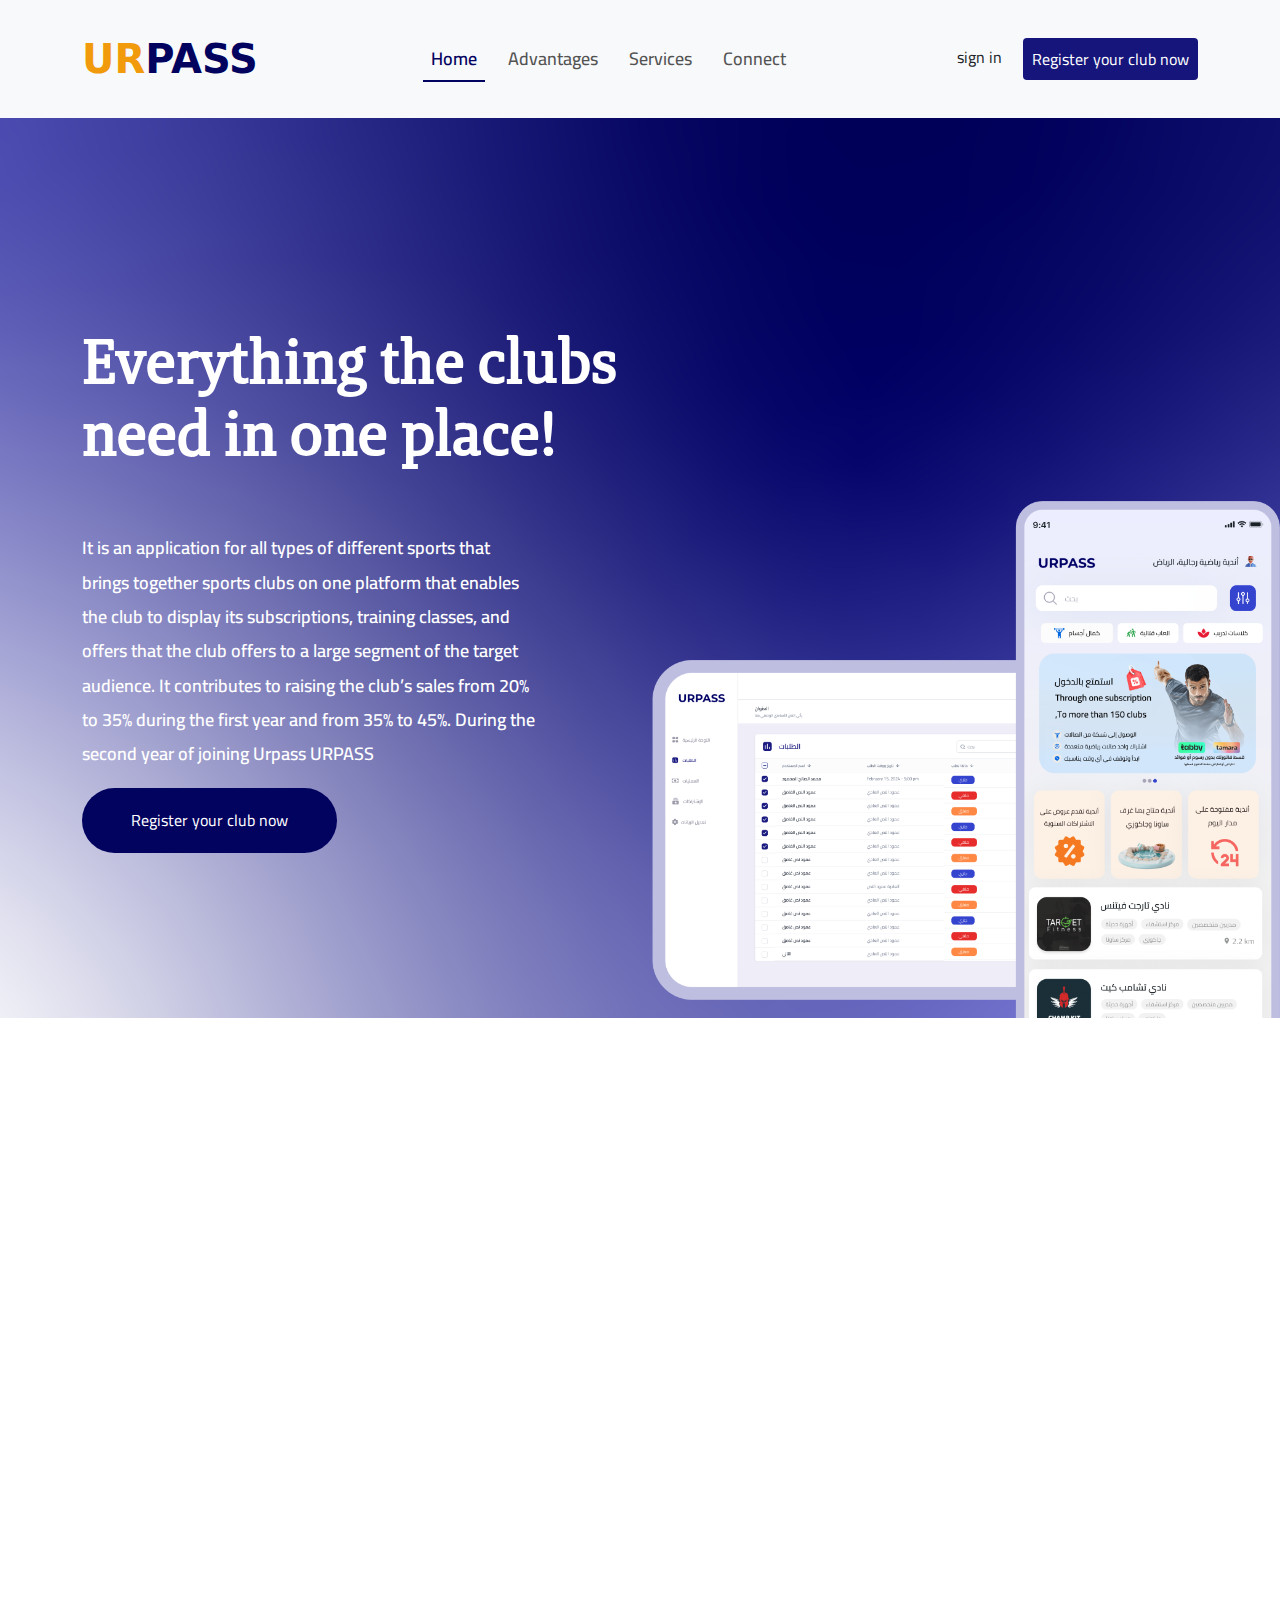
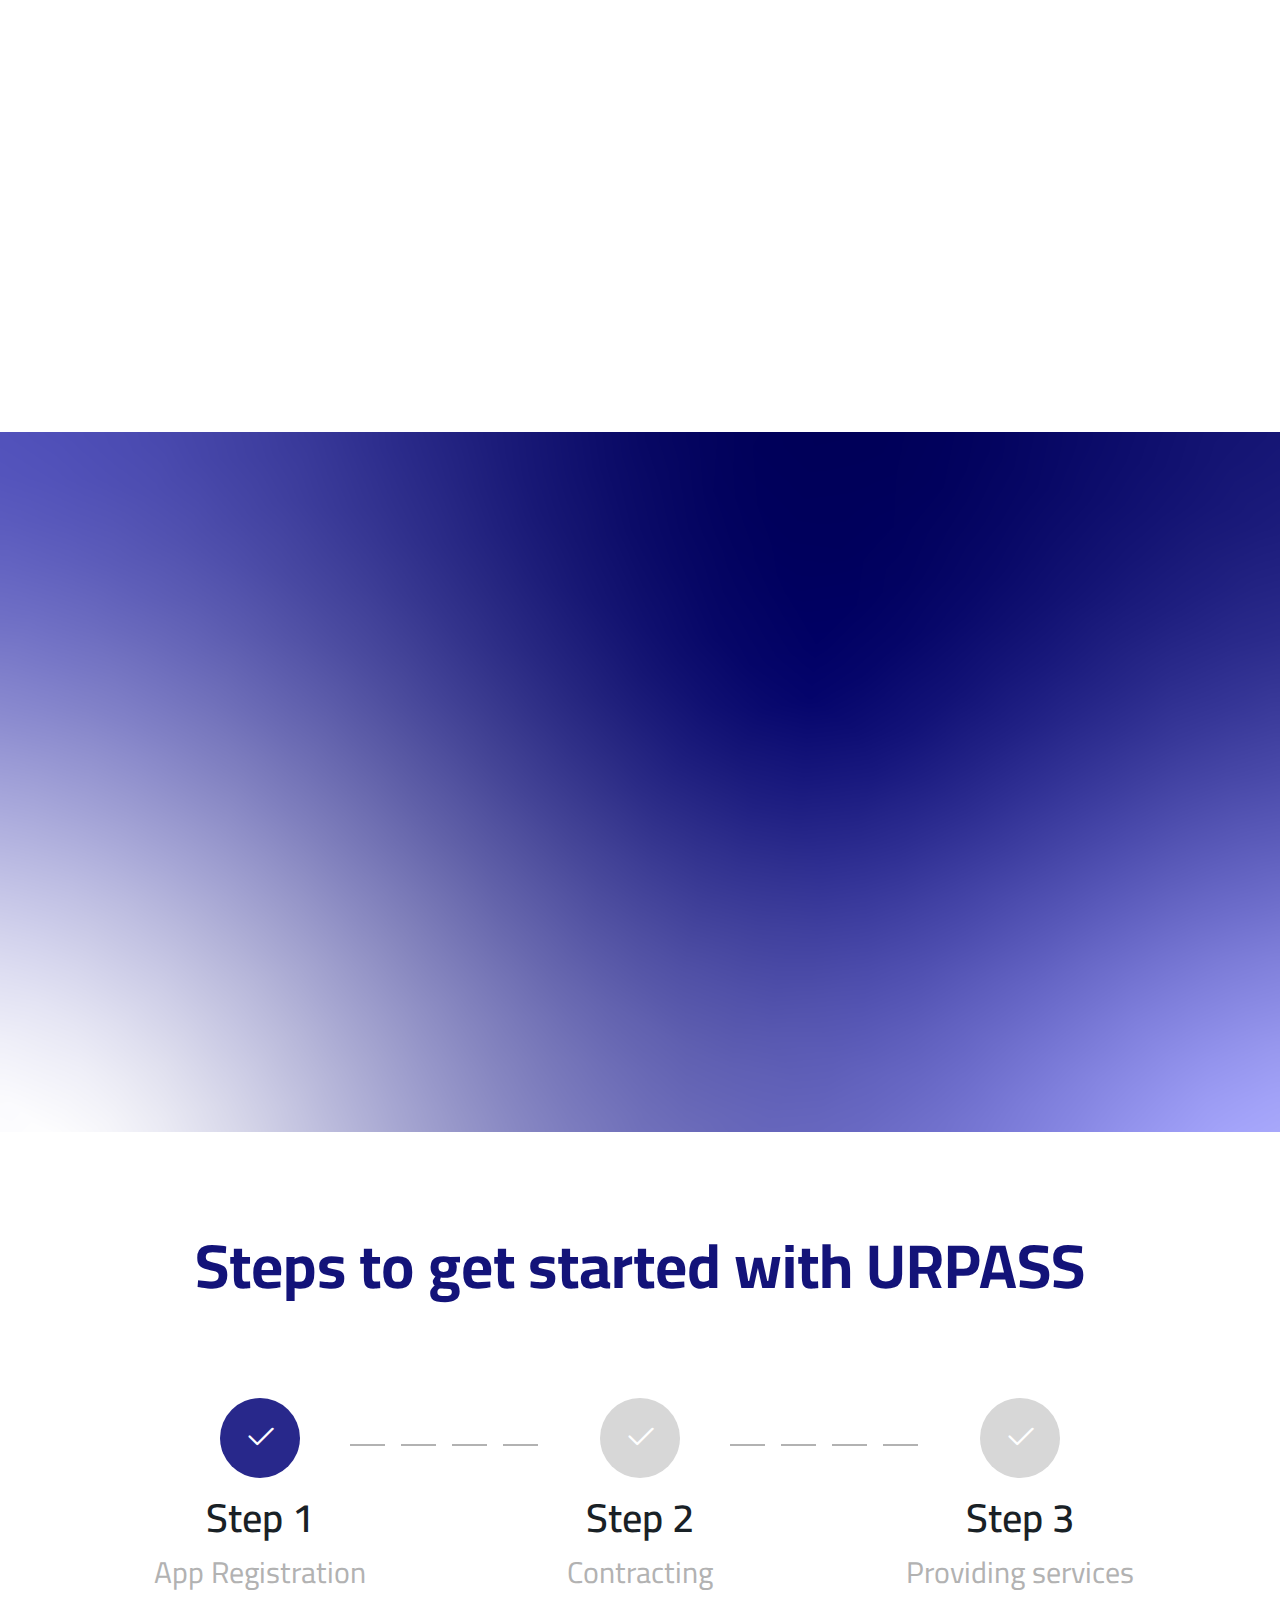
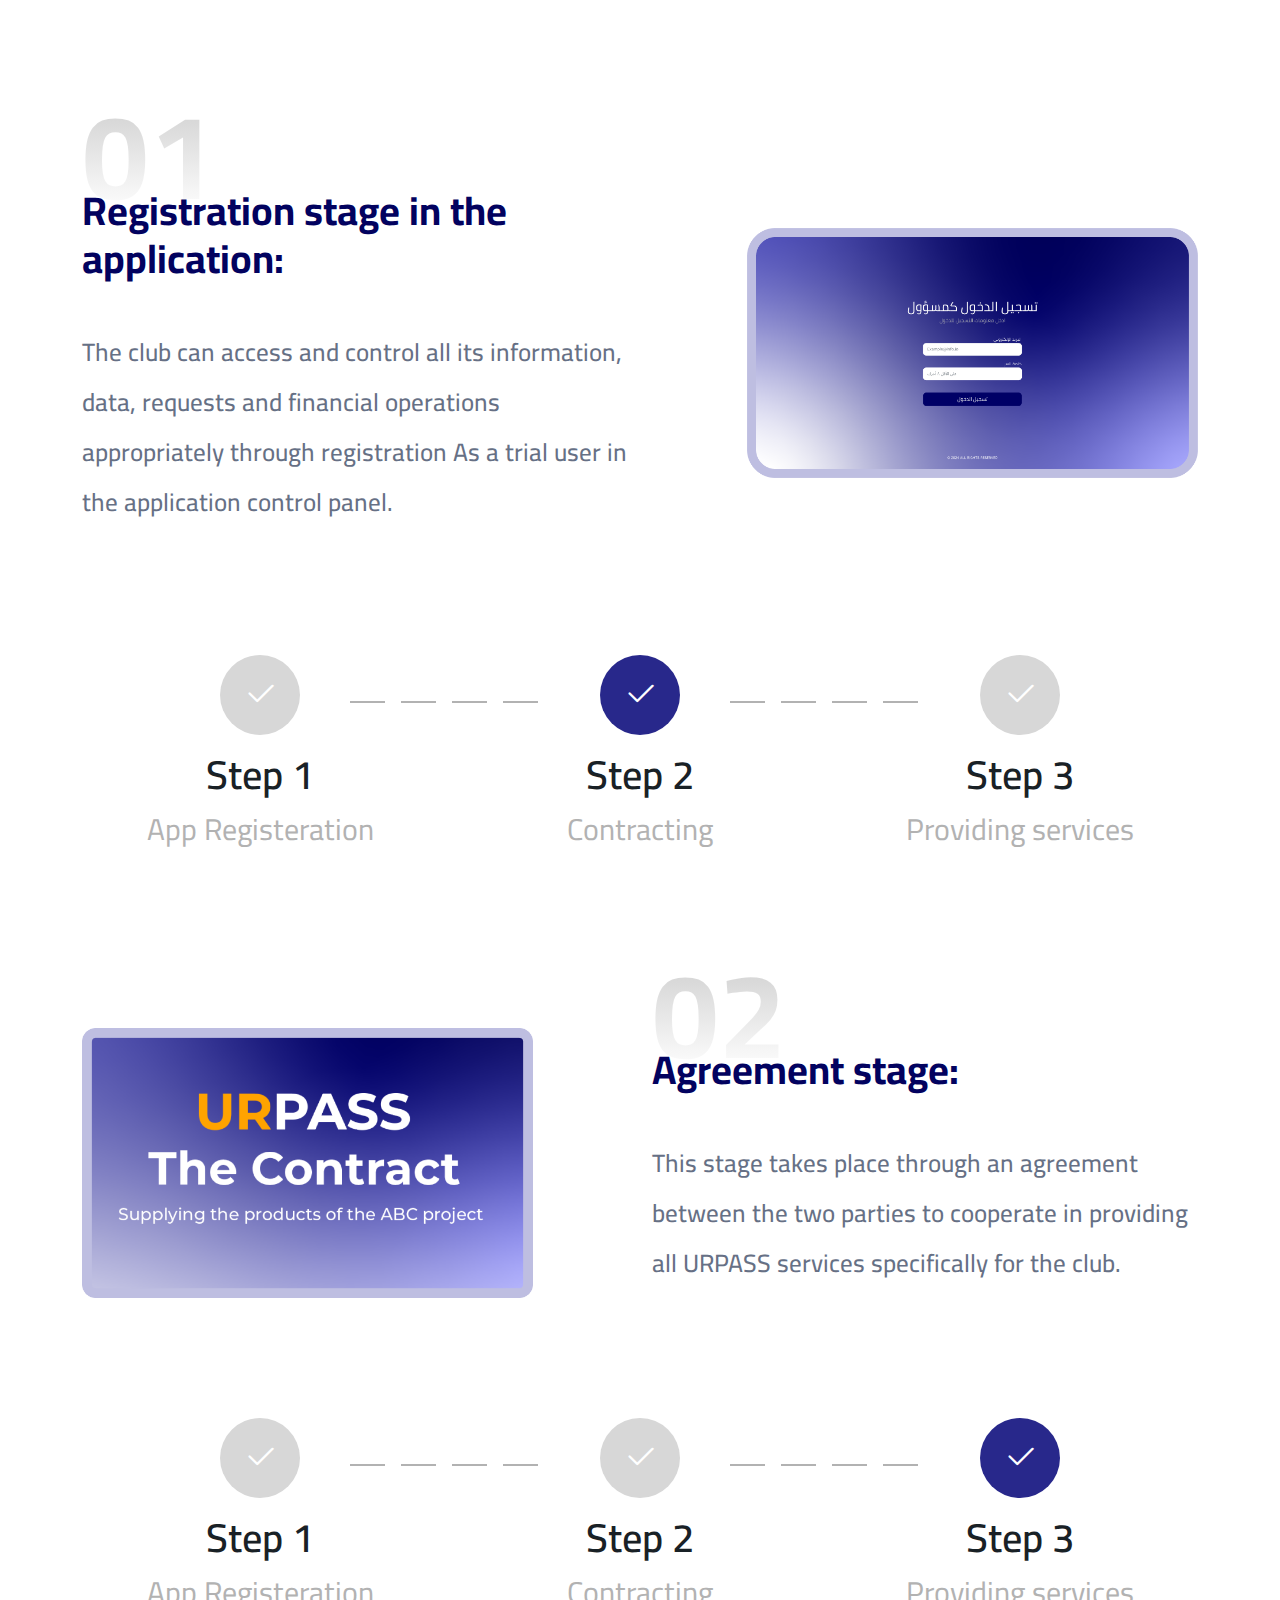
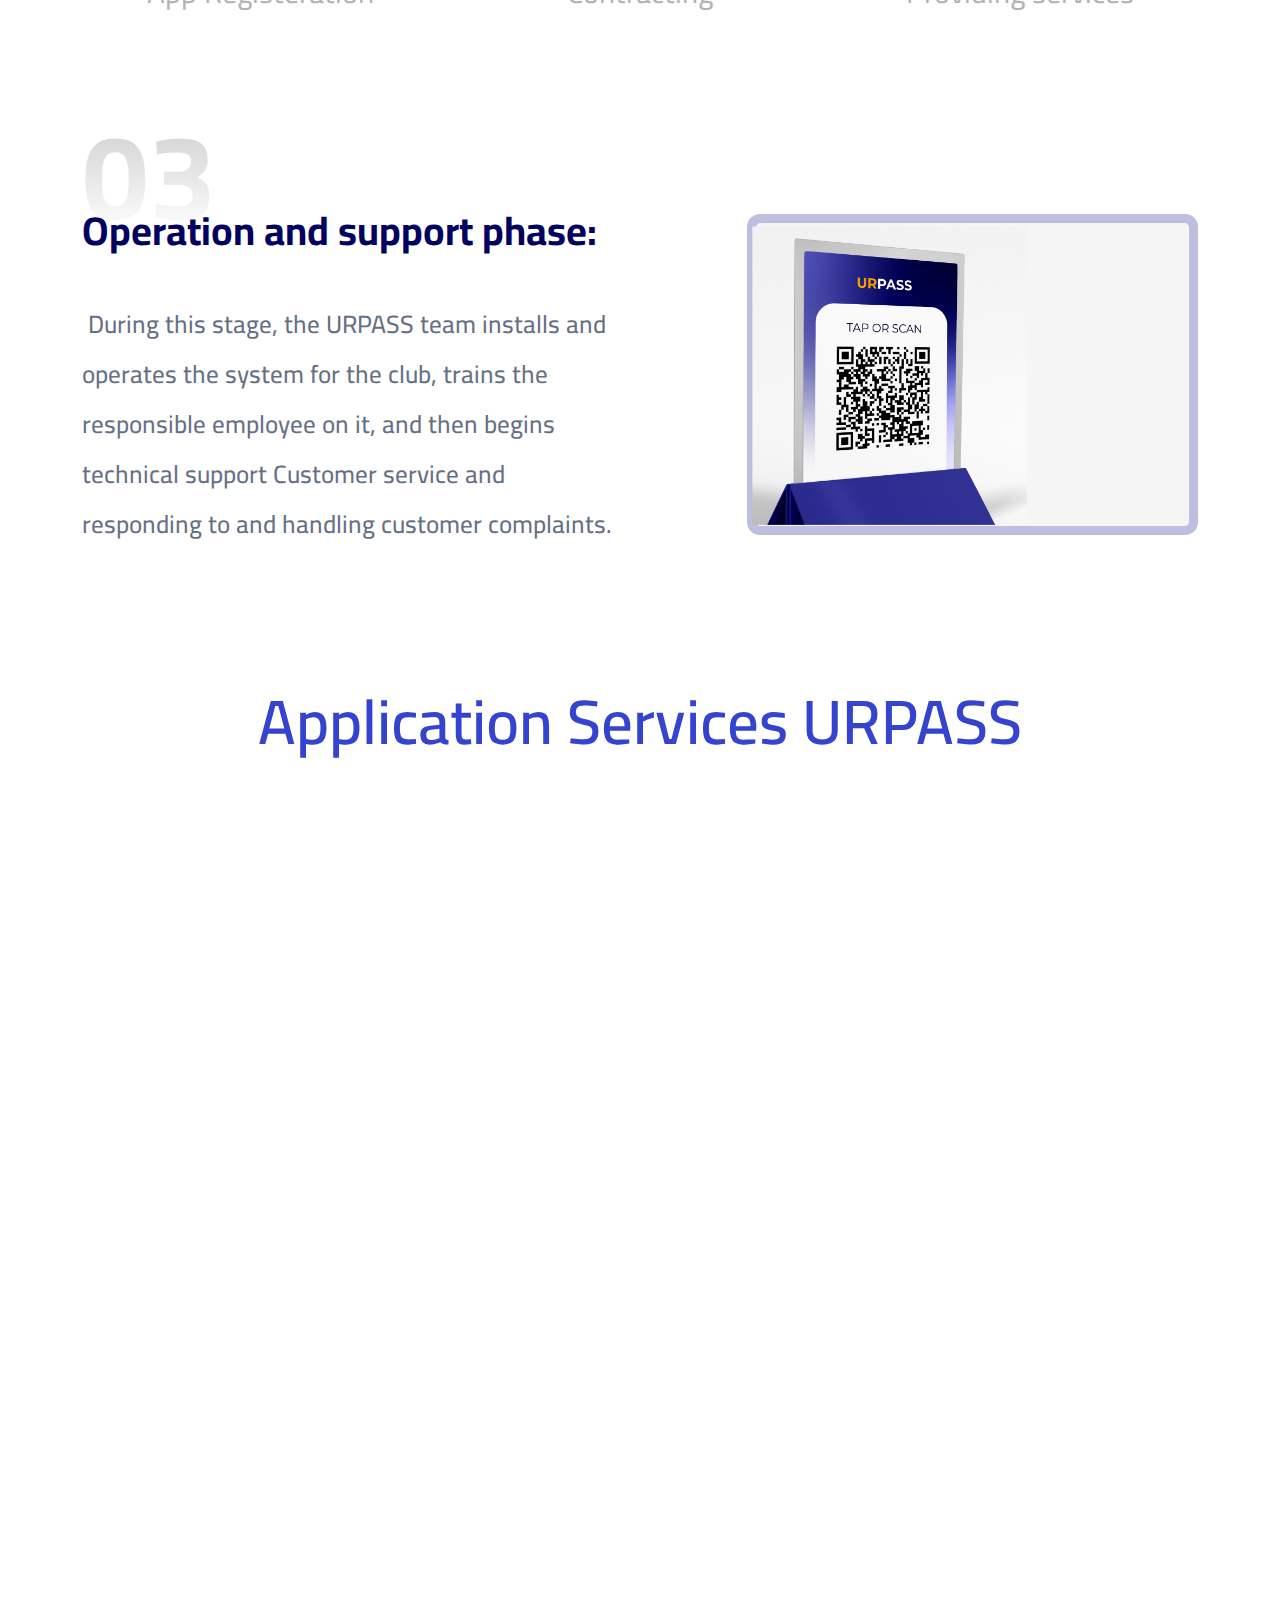
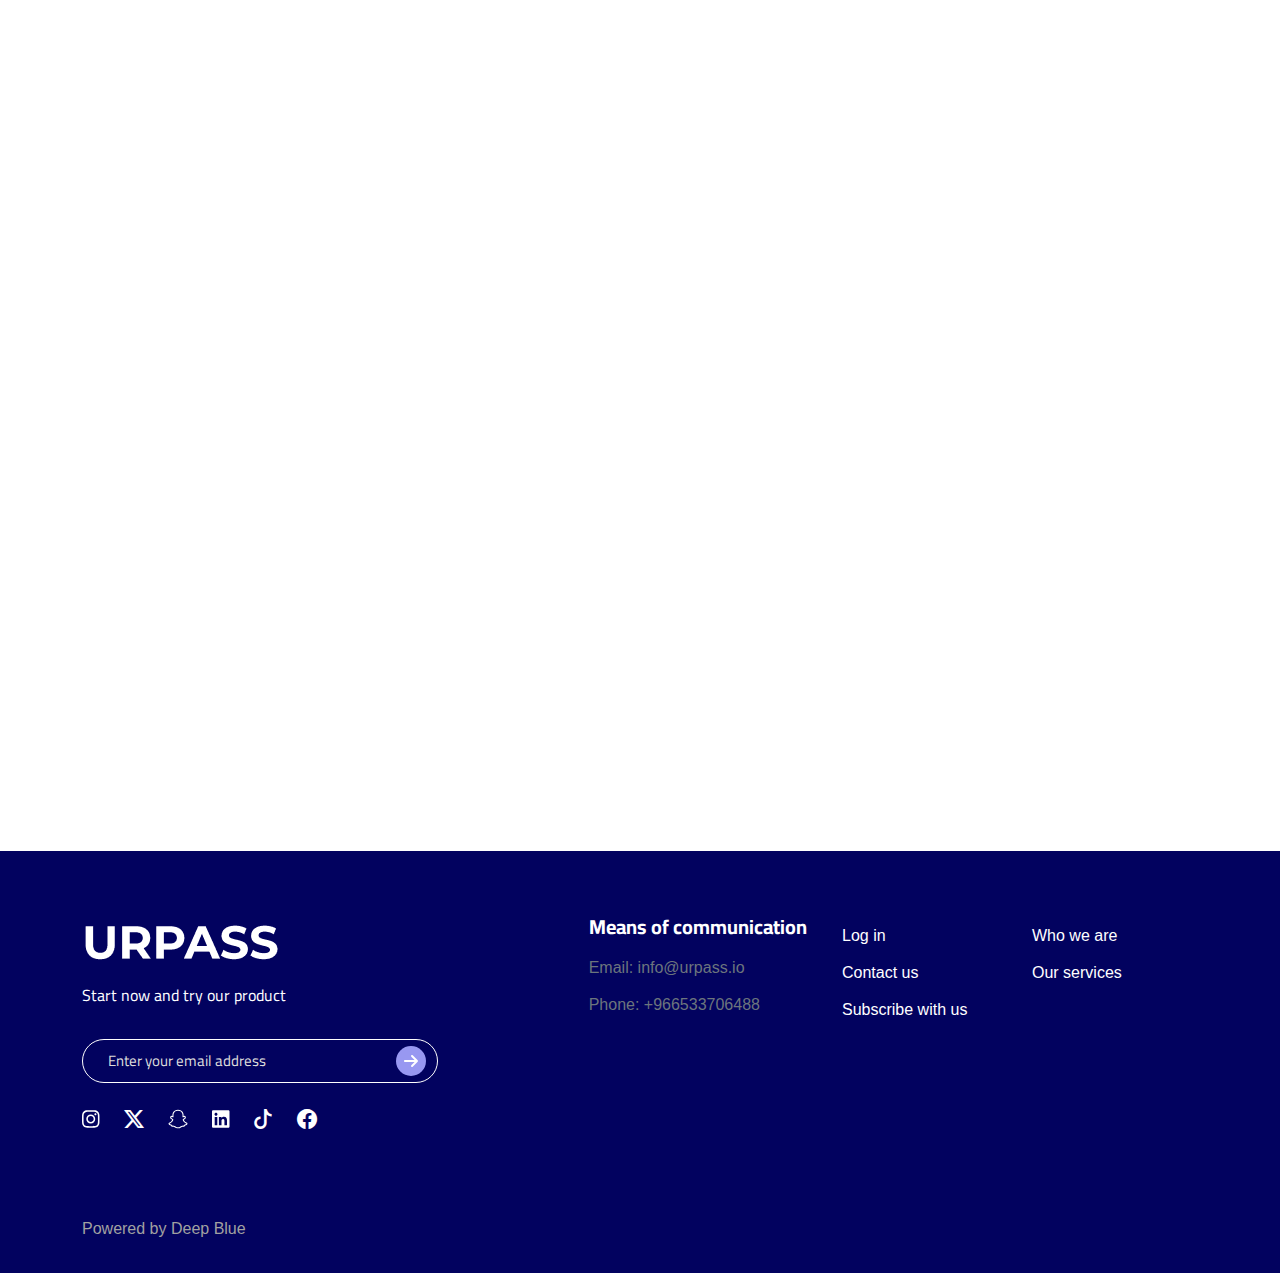
==== indexEn.html @ 6cbf167d "Clubs en" ====
<!DOCTYPE html>
<html dir="">
  <head>
    <title>Home</title>
    <meta charset="UTF-8" />
    <meta http-equiv="X-UA-Compatible" content="IE=edge" />
    <meta name="viewport" content="width=device-width, initial-scale=1.0" />
    <link rel="stylesheet" href="css/bootstrap.min.css" />
    <link rel="stylesheet" href="css/all.min.css" />
    <link rel="stylesheet" href="css/aos.min.css" />
    <link rel="stylesheet" href="https://cdn.jsdelivr.net/npm/bootstrap-icons@1.11.3/font/bootstrap-icons.min.css" />
    <link rel="stylesheet" href="css/main.css" />
  </head>

  <body>
    <!-- start header ------- -->
    <div class="header bg-light">
      <div class="nav-item py-3">
        <div class="container">
          <nav>
            <div class="navbar navbar-expand-lg navbar-fixed">
              <a class="navbar-brand logo m-0" href="#"><span>UR</span>PASS</a>
              <button class="navbar-toggler" data-bs-toggle="offcanvas" href="#slideheader" aria-controls="slideheader">
                <i class="fa-solid fa-bars fa-xl"></i>
              </button>
              <div class="offcanvas offcanvas-end offcanvas-slide" tabindex="-1" id="slideheader">
                <div class="offcanvas-header justify-content-end">
                  <button type="button" class="btn Close" data-bs-dismiss="offcanvas" aria-label="Close">
                    <i class="fa-solid fa-xmark fa-2xl"></i>
                  </button>
                </div>
                <div class="offcanvas-body align-items-center">
                  <ul class="navbar-nav m-auto text-center list">
                    <li class="nav-item">
                      <a class="nav-link active" href="#">Home</a>
                    </li>
                    <li class="nav-item">
                      <a class="nav-link" href="#about">Advantages</a>
                    </li>
                    <li class="nav-item">
                      <a class="nav-link" href="#services">Services</a>
                    </li>
                    <li class="nav-item">
                      <a class="nav-link" href="#contact">Connect</a>
                    </li>
                  </ul>
                  <div class="d-flex justify-content-center gap-2 login">
                    <a href="#" class="btn">sign in</a>
                    <a href="https://beta.urpass.io/register" target="_blank" class="btn sign p-2">Register your club now</a>
                  </div>
                </div>
              </div>
            </div>
          </nav>
        </div>
      </div>
    </div>
    <!-- end header ------- -->

    <!-- start main-section -->
    <div class="main-section">
      <div class="container">
        <div class="row justify-content-between">
          <div class="col-lg-6 mb-5">
            <div class="title mt-5 pt-5">
              <h1 class="mt-5">Everything the clubs need in one place!</h1>
              <div class="line-2-2 my-3">
                <img src="images/line-2-2.svg" class="img-fluid" alt="" />
              </div>
              <p class="col-lg-10">
                It is an application for all types of different sports that brings together sports clubs on one platform that enables the
                club to display its subscriptions, training classes, and offers that the club offers to a large segment of the target
                audience. It contributes to raising the club’s sales from 20% to 35% during the first year and from 35% to 45%. During the
                second year of joining Urpass
                <span class="text-uppercase">Urpass</span>
              </p>
              <div class="mt-3 pb-5">
                <a class="btn text-white rounded-pill px-5" target="_blank" href="https://beta.urpass.io/register">
                  Register your club now
                </a>
              </div>
            </div>
          </div>
          <div class="col-lg-6">
            <div class="img-box position-absolute bottom-0">
              <img src="images/Hero-En.png" class="img-fluid" alt="" />
            </div>
          </div>
        </div>
      </div>
    </div>
    <!-- end main-section -->

    <!-- start about-us -->
    <section class="about-us mt-5 py-5" id="about">
      <div class="container">
        <div class="row justify-content-between align-items-center" data-aos="fade-up">
          <div class="col-lg-6 mb-3">
            <div class="desc">
              <h3>Advantages</h3>
              <div class="mt-md-5 mt-2">
                <ul>
                  <li>
                    <strong>Free contracting:</strong>
                    <span>
                      Contracting with the application is free and the club is not responsible for paying any amounts for the contract.
                    </span>
                  </li>
                  <li>
                    <strong>Ease of access:</strong>
                    <span>The club's ease of access to the target audience.</span>
                  </li>
                  <li>
                    <strong>Diverse customer segment:</strong>
                    <span>
                      Benefiting from a large, untargeted segment of the club through daily visits by trainees from outside the city.</span
                    >
                  </li>
                  <li>
                    <strong>Increase sales:</strong>
                    <span>Increase your club's sales by more than 20% during the first year and 30% during the second year.</span>
                  </li>
                  <li>
                    <strong>Reducing costs:</strong>
                    <span>Reducing marketing costs for the club.</span>
                  </li>
                  <li>
                    <strong>Customer base:</strong>
                    <span>
                      Providing a huge client base of companies and banks in the government and private sectors throughout the Kingdom.
                    </span>
                  </li>
                  <li>
                    <strong>Marketing:</strong>
                    <span>Special marketing for the club on all social media channels.</span>
                  </li>
                  <li>
                    <strong>⁠Provide a suitable subscription for each club:</strong>
                    <span> The club can offer its subscriptions on the application and increase the number of trainees through it.</span>
                  </li>
                </ul>
              </div>
            </div>
          </div>
          <div class="col-lg-5 mb-3">
            <div class="about-img">
              <img src="images/img-offer.png" class="img-fluid" alt="" />
            </div>
          </div>
        </div>
      </div>
    </section>
    <!-- end about-us -->

    <!-- start home-orders -->
    <section class="home-orders mt-5 py-5" id="vision">
      <div class="container">
        <div class="row justify-content-between align-items-center" data-aos="fade-up">
          <div class="col-lg-5 mb-4">
            <div class="offer-img">
              <img src="images/home-orders.png" class="img-fluid" alt="" />
            </div>
          </div>
          <div class="col-lg-6 d-flex justify-content-md-end mb-3">
            <div class="desc">
              <h3>Mechanism of Action:</h3>
              <div class="mt-md-5 mt-2">
                <p>
                  After registering in the application’s control panel, the club administrator can enter the control panel and add all the
                  club’s data, including pictures, logo, subscription prices, discounts, and branches. The club is displayed in the app to
                  all customers, and customer service can be contacted for assistance. The customer can subscribe directly to the club
                  through the application, or subscribe via the visit system.
                </p>
              </div>
            </div>
          </div>
        </div>
      </div>
    </section>
    <!-- end home-orders -->

    <!-- start steps-urpass -->
    <section class="steps-urpass mt-5 pt-5">
      <div class="container">
        <div class="title text-center">
          <h2>Steps to get started with <span class="text-uppercase">Urpass</span></h2>
        </div>
        <div class="row progressBarItem mt-5 pt-5">
          <div class="col-lg-4 mb-3">
            <div class="item text-center">
              <a href="#first" class="icon first rounded-circle d-flex align-items-center justify-content-center m-auto mb-3">
                <i class="bi bi-check2"></i>
              </a>
              <div class="title">
                <h4>Step 1</h4>
                <p>App Registration</p>
              </div>
              <div class="d-flex gap-3 line-2">
                <span></span>
                <span></span>
                <span></span>
                <span></span>
              </div>
            </div>
          </div>
          <div class="col-lg-4 mb-3 d-none d-lg-block">
            <div class="item text-center">
              <a href="#second" class="icon rounded-circle d-flex align-items-center justify-content-center m-auto mb-3">
                <i class="bi bi-check2"></i>
              </a>
              <div class="title">
                <h4>Step 2</h4>
                <p>Contracting</p>
              </div>
              <div class="d-flex gap-3 line-2">
                <span></span>
                <span></span>
                <span></span>
                <span></span>
              </div>
            </div>
          </div>
          <div class="col-lg-4 mb-3 d-none d-lg-block">
            <div class="item text-center">
              <a href="#third" class="icon rounded-circle d-flex align-items-center justify-content-center m-auto mb-3">
                <i class="bi bi-check2"></i>
              </a>
              <div class="title">
                <h4>Step 3</h4>
                <p>Providing services</p>
              </div>
            </div>
          </div>
        </div>
        <div class="card-item card-desc mt-5 pt-lg-5">
          <div class="row pt-5 justify-content-between align-items-center aos-init aos-animate" data-aos="fade-up" id="first">
            <div class="col-lg-6 d-flex justify-content-md-end mb-3">
              <div class="desc position-relative">
                <h4>01</h4>
                <h3 class="py-3">Registration stage in the application:</h3>
                <p>
                  The club can access and control all its information, data, requests and financial operations appropriately through
                  registration As a trial user in the application control panel.
                </p>
              </div>
            </div>
            <div class="col-lg-5 mb-4">
              <div class="login-img">
                <img src="images/login-page.png" class="img-fluid" alt="" />
              </div>
            </div>
          </div>
        </div>
        <div class="row progressBarItem mt-5 pt-5">
          <div class="col-lg-4 mb-3 d-none d-lg-block">
            <div class="item text-center">
              <a href="#first" class="icon rounded-circle d-flex align-items-center justify-content-center m-auto mb-3">
                <i class="bi bi-check2"></i>
              </a>
              <div class="title">
                <h4>Step 1</h4>
                <p>App Registeration</p>
              </div>
              <div class="d-flex gap-3 line-2">
                <span></span>
                <span></span>
                <span></span>
                <span></span>
              </div>
            </div>
          </div>
          <div class="col-lg-4 mb-3">
            <div class="item text-center">
              <a href="#second" class="icon second rounded-circle d-flex align-items-center justify-content-center m-auto mb-3">
                <i class="bi bi-check2"></i>
              </a>
              <div class="title">
                <h4>Step 2</h4>
                <p>Contracting</p>
              </div>
              <div class="d-flex gap-3 line-2">
                <span></span>
                <span></span>
                <span></span>
                <span></span>
              </div>
            </div>
          </div>
          <div class="col-lg-4 mb-3 d-none d-lg-block">
            <div class="item text-center">
              <a href="#third" class="icon rounded-circle d-flex align-items-center justify-content-center m-auto mb-3">
                <i class="bi bi-check2"></i>
              </a>
              <div class="title">
                <h4>Step 3</h4>
                <p>Providing services</p>
              </div>
            </div>
          </div>
        </div>
        <div class="card-item card-desc mt-5 pt-lg-5">
          <div
            class="row pt-5 justify-content-between flex-column-reverse flex-lg-row align-items-center aos-init aos-animate"
            data-aos="fade-up"
            id="second"
          >
            <div class="col-lg-5 mb-4">
              <div class="login-img">
                <img src="images/contract.png" class="img-fluid" alt="" />
              </div>
            </div>
            <div class="col-lg-6 d-flex justify-content-md-end mb-3">
              <div class="desc position-relative">
                <h4>02</h4>
                <h3 class="py-3">Agreement stage:</h3>
                <p>
                  This stage takes place through an agreement between the two parties to cooperate in providing all URPASS services
                  specifically for the club.
                </p>
              </div>
            </div>
          </div>
        </div>
        <div class="row progressBarItem mt-5 pt-5">
          <div class="col-lg-4 mb-3 d-none d-lg-block">
            <div class="item text-center">
              <a href="#first" class="icon rounded-circle d-flex align-items-center justify-content-center m-auto mb-3">
                <i class="bi bi-check2"></i>
              </a>
              <div class="title">
                <h4>Step 1</h4>
                <p>App Registeration</p>
              </div>
              <div class="d-flex gap-3 line-2">
                <span></span>
                <span></span>
                <span></span>
                <span></span>
              </div>
            </div>
          </div>
          <div class="col-lg-4 mb-3 d-none d-lg-block">
            <div class="item text-center">
              <a href="#second" class="icon rounded-circle d-flex align-items-center justify-content-center m-auto mb-3">
                <i class="bi bi-check2"></i>
              </a>
              <div class="title">
                <h4>Step 2</h4>
                <p>Contracting</p>
              </div>
              <div class="d-flex gap-3 line-2">
                <span></span>
                <span></span>
                <span></span>
                <span></span>
              </div>
            </div>
          </div>
          <div class="col-lg-4 mb-3">
            <div class="item text-center">
              <a href="#third" class="icon third rounded-circle d-flex align-items-center justify-content-center m-auto mb-3">
                <i class="bi bi-check2"></i>
              </a>
              <div class="title">
                <h4>Step 3</h4>
                <p>Providing services</p>
              </div>
            </div>
          </div>
        </div>
        <div class="card-item card-desc mt-5 pt-lg-5">
          <div class="row pt-5 justify-content-between align-items-center aos-init aos-animate" data-aos="fade-up" id="third">
            <div class="col-lg-6 d-flex justify-content-md-end mb-3">
              <div class="desc position-relative">
                <h4>03</h4>
                <h3 class="py-3">Operation and support phase:</h3>
                <p>
                   During this stage, the URPASS team installs and operates the system for the club, trains the responsible employee on it,
                  and then begins technical support Customer service and responding to and handling customer complaints.
                </p>
              </div>
            </div>
            <div class="col-lg-5 mb-4">
              <div class="login-img">
                <img src="images/Qr-code.png " class="img-fluid" alt="" />
              </div>
            </div>
          </div>
        </div>
      </div>
    </section>
    <!-- end steps-urpass -->

    <!-- start application-services -->
    <section class="application-services mt-5 pt-5" id="services">
      <div class="container">
        <div class="title text-center">
          <h2>Application Services <span class="text-uppercase">Urpass</span></h2>
        </div>
        <div class="mt-5 img-app" data-aos="fade-up">
          <img src="images/bg-applcation-En.png" class="img-fluid" alt="" />
        </div>
        <div class="card-app mt-4 col-lg-10 m-auto" data-aos="fade-up">
          <div class="row mt-5 text-center justify-content-center">
            <div class="col-lg-4 col-md-6 mb-3">
              <div class="box">
                <h5>Clubs offering offers Annual subscriptions</h5>
                <img src="images/icon/icon-1.svg" class="img-fluid" alt="" />
              </div>
            </div>
            <div class="col-lg-4 col-md-6 mb-3">
              <div class="box">
                <h5>Clubs with rooms available Sauna and jacuzzi</h5>
                <img src="images/icon/icon-2.svg" class="img-fluid" alt="" />
              </div>
            </div>
            <div class="col-lg-4 col-md-6 mb-3">
              <div class="box">
                <h5>Clubs are open on Throughout the day</h5>
                <img src="images/icon/icon-3.svg" class="img-fluid" alt="" />
              </div>
            </div>
          </div>
        </div>
      </div>
      <div class="container-fluid" data-aos="fade-up">
        <div class="mt-5">
          <img src="images/img-app-desc.png" class="img-fluid d-none d-md-block" alt="" />
          <img src="images/tabby.png" class="img-fluid d-block d-md-none" alt="" />
        </div>
      </div>
    </section>
    <!-- end application-services -->

    <!-- start subscription -->
    <div class="subscription mt-5 pt-5" id="subscription" data-aos="fade-up">
      <div class="container">
        <div class="d-block d-lg-flex">
          <div class="image-wrapper image-wrapper-2">
            <div class="desc">
              <p>Join us to quickly reach your target customers</p>
            </div>
          </div>
          <div class="formdiv formdiv-2 col-lg-7">
            <form class="row mt-lg-5 pt-lg-5 p-4">
              <div class="col-md-6 mb-4">
                <label class="form-label">Name</label>
                <input type="text" class="form-control" id="name" placeholder="" />
              </div>
              <div class="col-md-6 mb-4">
                <label class="form-label">Club name</label>
                <input type="text" class="form-control" id="" placeholder="" />
              </div>
              <div class="col-md-6 mb-4">
                <label class="form-label">Mobile number</label>
                <input type="number" class="form-control" id="" placeholder="" />
              </div>
              <div class="col-md-6 mb-4">
                <label class="form-label">Email</label>
                <input type="email" class="form-control" id="" placeholder="" />
              </div>
              <div class="col-md-6 mb-4">
                <label class="form-label">How did you hear about us?</label>
                <input type="text" class="form-control" id="" placeholder="" />
              </div>
              <div class="col-md-6 mb-4">
                <label class="form-label">City</label>
                <input type="text" class="form-control" id="" placeholder="" />
              </div>
              <div class="col-lg-5 mt-3">
                <button type="submit" class="btn w-100">Send</button>
              </div>
            </form>
          </div>
        </div>
      </div>
    </div>
    <!-- end subscription -->

    <!-- start footer -->
    <footer class="footer mt-5 py-3" id="contact">
      <div class="container">
        <div class="row mt-5 text-white justify-content-between">
          <div class="col-xl-4 col-lg-6">
            <div class="col-12 mb-3">
              <div class="logo">
                <img src="images/logo-footer.png" alt="" />
                <p class="text-white py-3">Start now and try our product</p>
              </div>
              <div class="searchBox col-lg-12 col-md-6">
                <input class="searchInput" type="email" name="" placeholder="Enter your email address" />
                <button class="searchButton-2">
                  <i class="fa-solid fa-arrow-right"></i>
                </button>
              </div>
              <ul class="list-unstyled mt-4 d-flex gap-4">
                <li>
                  <a href="https://www.instagram.com/urpass_sa" target="_blank"><i class="fa-brands fa-instagram fa-lg"></i></a>
                </li>
                <li>
                  <a href="https://x.com/URPASS_SA" target="_blank"><i class="bi bi-twitter-x fa-lg"></i></a>
                </li>
                <li>
                  <a href="#" target="_blank"><i class="fa-brands fa-snapchat fa-lg"></i></a>
                </li>
                <li>
                  <a href="https://linkedin.com/company/urpass" target="_blank"><i class="fa-brands fa-linkedin fa-lg"></i></a>
                </li>
                <li>
                  <a href="https://www.tiktok.com/@urpass_sa" target="_blank"><i class="bi bi-tiktok fa-lg"></i></a>
                </li>
                <li>
                  <a href="https://www.facebook.com/profile.php?id=61562023558467" target="_blank"><i class="bi bi-facebook fa-lg"></i></a>
                </li>
              </ul>
            </div>
          </div>
          <div class="col-xl-8 col-lg-6">
            <div class="row justify-content-md-end">
              <div class="col-lg-4 col-md-4 col-sm-6 mb-3">
                <h5 class="fw-bold mb-3">Means of communication</h5>
                <ul class="link list-unstyled mt-2">
                  <li><a href="#" class="text-secondary">Email: info@urpass.io</a></li>
                  <li><a href="#" class="text-secondary">Phone: +966533706488</a></li>
                  <li>
                    <iframe
                      src="https://www.google.com/maps/embed?pb=!1m18!1m12!1m3!1d3621.9779312148735!2d46.77718519999999!3d24.7962092!2m3!1f0!2f0!3f0!3m2!1i1024!2i768!4f13.1!3m3!1m2!1s0x3e2eff7dc5116e0f%3A0xc8fd7e3215fe0499!2sDeep%20Blue%20System%20Solutions!5e0!3m2!1sar!2seg!4v1717944328282!5m2!1sar!2seg"
                      width="200px"
                      height="150"
                      style="border: 0"
                      allowfullscreen=""
                      style="border: 0; border-radius: 8px"
                      loading="lazy"
                      referrerpolicy="no-referrer-when-downgrade"
                    ></iframe>
                  </li>
                </ul>
              </div>
              <div class="col-lg-3 col-md-4 col-sm-6 mb-3">
                <ul class="link list-unstyled mt-2">
                  <li><a href="#">Log in</a></li>
                  <li><a href="#">Contact us</a></li>
                  <li><a href="#">Subscribe with us</a></li>
                </ul>
              </div>
              <div class="col-lg-3 col-md-4 col-sm-6 mb-3">
                <ul class="link list-unstyled mt-2">
                  <li><a href="#">Who we are</a></li>
                  <li><a href="#">Our services</a></li>
                </ul>
              </div>
            </div>
          </div>
        </div>
        <div class="copyrightd row align-items-center">
          <div class="col-md-8">
            <p>Powered by Deep Blue</p>
          </div>
        </div>
      </div>
    </footer>
    <!-- end footer -->

    <script src="js/all.min.js"></script>
    <script src="js/aos.js"></script>
    <script src="js/bootstrap.bundle.min.js"></script>
    <script src="js/main.js"></script>
  </body>
</html>
---- css/main.css ----
@import url("https://fonts.googleapis.com/css2?family=Cairo:wght@200..1000&display=swap");

@font-face {
  font-family: myfont;
  src: url(../webfonts/alfont_com_Brando-Arabic-Text.otf) format("truetype");
}
* {
  padding: 0;
  margin: 0;
  box-sizing: border-box;
}
html {
  scroll-behavior: smooth;
  scroll-padding-top: 30px;
}

:root {
  --main-color: #02025f;
}
body {
  font-family: "Cairo", sans-serif;
}
button:focus,
a:focus,
input:focus,
textarea:focus {
  box-shadow: none !important;
  outline: none;
  border: none;
}
/* start header ------- */
.header .logo {
  font-size: 40px;
  font-weight: 700;
  color: var(--main-color);
  font-family: system-ui;
}
.header .logo span {
  color: #f19b0c;
}
/* ffa300 */
.header .list li a {
  color: #535353;
  font-size: 18px;
  font-weight: 500;
}
.header .list li {
  padding: 0 0 0 15px;
}
.header .list li a.active {
  color: var(--main-color);
  border-bottom: solid 2px var(--main-color);
  font-weight: 600;
  display: inline-block;
}
.header .login a:last-child {
  background-color: #15157b;
  color: #fff;
}
.header .navbar-toggler,
.header .Close {
  color: var(--main-color);
}
@media (max-width: 991px) {
  .header .list li {
    margin-bottom: 10px;
  }
  .header .offcanvas-slide {
    background-color: #eaeaea;
  }
}
@media (max-width: 1200px) {
  .header .list li {
    padding: 0 0 0 8px;
  }
}
/* end header ------- */

/* start main-section ---- */
.main-section {
  background-image: url(../images/bg-main-section.png);
  height: 100vh;
  width: 100%;
  background-size: cover;
  background-position: center;
  background-repeat: no-repeat;
  color: #fff;
  position: relative;
  display: flex;
  align-items: center;
}
.main-section .title h1 {
  font-size: 60px;
  font-weight: 700;
  font-family: myfont, B Nazanin, Tahoma !important;
}
.main-section .title p {
  font-family: "Cairo", sans-serif;
  font-size: 18px;
  font-weight: 600;
  line-height: 34.36px;
}
.main-section .title a {
  padding: 19.58px 29.37px 19.58px 29.37px;
  background-color: var(--main-color);
}

@media (max-width: 991px) {
  .main-section {
    height: auto;
  }
  .main-section .title h1 {
    font-size: 35px;
  }
  .main-section .img-box {
    position: static !important;
  }
}
/* @media (min-width: 992px) {
  .main-section {
    height: 900px;
  }
} */
/* end main-section ---- */

/* start about-us -------- */
.about-us .desc h3 {
  color: var(--main-color);
  font-size: 50px;
  font-weight: 700;
}
.about-us .desc ul li {
  margin-bottom: 10px;
  font-size: 20px;
  font-weight: 600;
  line-height: 35px;
  list-style: square;
}
.about-us .desc ul li span {
  font-size: 18px;
}
.about-us .desc ul li::marker,
.about-us .desc ul strong {
  color: #131379;
}

@media (max-width: 991px) {
  .home-orders {
    height: auto !important;
  }
  .about-us .desc h3,
  .home-orders .desc h3 {
    font-size: 30px !important;
  }
  .about-us .desc ul li,
  .home-orders .desc ul li {
    font-size: 18px !important;
  }
}
/* end about-us -------- */

/* start home-orders ------ */
.home-orders {
  background-image: url(../images/bg-main-section.png);
  height: 700px;
  width: 100%;
  background-size: cover;
  background-position: center;
  background-repeat: no-repeat;
  position: relative;
  display: flex;
  align-items: center;
  color: #ffff;
}
.home-orders .desc h3 {
  font-weight: 700;
  font-size: 40px;
  font-family: myfont;
}
.home-orders .desc p {
  font-size: 20px;
  font-weight: 500;
  line-height: 34.36px;
}
.home-orders .desc ul li {
  margin-bottom: 10px;
  font-size: 22px;
  font-weight: 600;
  line-height: 40px;
  list-style: square;
}
/* end home-orders ------ */

/* start steps-urpass ----- */
.steps-urpass .title h2 {
  font-size: 61.84px;
  font-weight: 700;
  color: #131379;
}
.steps-urpass .card-item .desc h4 {
  font-size: 120.1px;
  font-weight: 700;
  background: linear-gradient(180deg, #c9c9c9 0%, #ffffff 90.35%);
  -webkit-background-clip: text;
  background-clip: text;
  -webkit-text-fill-color: transparent;
  display: inline-block;
  position: absolute;
  top: -87px;
  right: 0;
  z-index: -1;
}
.steps-urpass .card-desc .desc h4 {
  left: 0;
}
.steps-urpass .card-item .desc h3 {
  color: var(--main-color);
  font-size: 40px;
  font-weight: 700;
}
.steps-urpass .card-item .desc p {
  font-size: 25px;
  font-weight: 500;
  line-height: 50px;
  color: #667085;
  padding-top: 20px;
}
.progressBarItem .item .icon {
  width: 80px;
  height: 80px;
  background: #d7d7d7;
  color: #fff;
  font-size: 35px;
  transition: all 0.3s;
  -webkit-transition: all 0.3s;
  -moz-transition: all 0.3s;
  -ms-transition: all 0.3s;
  -o-transition: all 0.3s;
  cursor: pointer;
}
.progressBarItem .item .icon:hover {
  background-color: #28288b !important;
}
.progressBarItem .item .first,
.progressBarItem .item .second,
.progressBarItem .item .third {
  background-color: #28288b !important;
}
.progressBarItem .item h4 {
  font-size: 40px;
  font-weight: 600;
  color: #192126;
}
.progressBarItem .item p {
  font-size: 30px;
  font-weight: 400;
  color: #b2b2b2;
}
.progressBarItem .item {
  position: relative;
}
.progressBarItem .item .line {
  position: absolute;
  top: 23%;
  left: -28%;
}
.progressBarItem .item .line-2 {
  position: absolute;
  top: 23%;
  right: -28%;
}

.progressBarItem .item .line span,
.progressBarItem .item .line-2 span {
  background-color: #0000004d;
  width: 35px;
  height: 2.5px;
}
@media (max-width: 991px) {
  .steps-urpass .title h2 {
    font-size: 35px;
  }
  .steps-urpass .card-item .desc h3,
  .progressBarItem .item h4 {
    font-size: 28px;
  }
  .steps-urpass .card-item .desc p,
  .progressBarItem .item p {
    font-size: 20px;
  }
  .progressBarItem .item .line,
  .progressBarItem .item .line-2 {
    display: none !important;
  }
}
/* end steps-urpass ----- */

/* start application-services */
.application-services .title h2 {
  color: #3544cf;
  font-size: 62.57px;
  font-weight: 600;
  line-height: 89.34px;
}
.application-services .card-app .box {
  background-color: #075afd;
  padding: 20px;
  border-radius: 32px;
  -webkit-border-radius: 32px;
  -moz-border-radius: 32px;
  -ms-border-radius: 32px;
  -o-border-radius: 32px;
  height: 100%;
}
.application-services .card-app .box h5 {
  font-family: Cairo;
  font-size: 28px;
  font-weight: 600;
  line-height: 40.32px;
  text-align: center;
  color: #ffff;
  margin-bottom: 10px;
}
.application-services .card-app .box img {
  width: 150px;
  height: 150px;
  object-fit: contain;
}
@media (max-width: 991px) {
  .application-services .title h2 {
    font-size: 35px;
  }
  .application-services .card-app .box h5 {
    font-size: 22px;
  }
}
/* end application-services */

/* start subscription */
.subscription .image-wrapper {
  background: linear-gradient(0deg, #96969a, #4c4c83, #2a2a6f);
  width: 100%;
  background-size: cover;
  background-position: center;
  height: 550px;
  border-radius: 0 30px 30px 0;
  -webkit-border-radius: 0 30px 30px 0;
  -moz-border-radius: 0 30px 30px 0;
  -ms-border-radius: 0 30px 30px 0;
  -o-border-radius: 0 30px 30px 0;
  position: relative;
}
.subscription .image-wrapper-2 {
  border-radius: 30px 0 0 30px;
  -webkit-border-radius: 30px 0 0 30px;
  -moz-border-radius: 30px 0 0 30px;
  -ms-border-radius: 30px 0 0 30px;
  -o-border-radius: 30px 0 0 30px;
}
.subscription .image-wrapper .desc {
  position: absolute;
  top: 40%;
  color: #fff;
  font-size: 40px;
  right: 20px;
  left: 20px;
  text-align: center;
  font-weight: 600;
  font-family: myfont;
}
.subscription .image-wrapper-2 .desc {
  font-family: sans-serif;
}
.subscription .formdiv {
  background-color: var(--main-color);
  border-radius: 30px 0 0 30px;
  -webkit-border-radius: 30px 0 0 30px;
  -moz-border-radius: 30px 0 0 30px;
  -ms-border-radius: 30px 0 0 30px;
  -o-border-radius: 30px 0 0 30px;
}
.subscription .formdiv-2 {
  border-radius: 0 30px 30px 0;
  -webkit-border-radius: 0 30px 30px 0;
  -moz-border-radius: 0 30px 30px 0;
  -ms-border-radius: 0 30px 30px 0;
  -o-border-radius: 0 30px 30px 0;
}
@media (max-width: 991px) {
  .subscription .image-wrapper {
    border-radius: 30px 30px 0 0;
    -webkit-border-radius: 30px 30px 0 0;
    -moz-border-radius: 30px 30px 0 0;
    -ms-border-radius: 30px 30px 0 0;
    -o-border-radius: 30px 30px 0 0;
  }
  .subscription .formdiv {
    border-radius: 0 0 30px 30px;
    -webkit-border-radius: 0 0 30px 30px;
    -moz-border-radius: 0 0 30px 30px;
    -ms-border-radius: 0 0 30px 30px;
    -o-border-radius: 0 0 30px 30px;
  }
  .subscription .image-wrapper .desc {
    font-size: 30px;
  }
}
.subscription .formdiv form label {
  color: #fff;
}
.subscription .formdiv form input {
  background: none;
  border: 0;
  border-bottom: solid 1px #fff;
  border-radius: 0;
  -webkit-border-radius: 0;
  -moz-border-radius: 0;
  -ms-border-radius: 0;
  -o-border-radius: 0;
  color: #fff;
  cursor: pointer;
}
.subscription .formdiv form button {
  background-color: #5757d1;
  color: #fff;
  padding: 22.94px 73.42px 22.94px 73.42px;
}
/* end subscription */

/* start footer -------- */
.footer {
  background-color: var(--main-color);
}
.footer .searchBox {
  display: flex;
  align-items: center;
  justify-content: space-between;
  gap: 8px;
  border-radius: 50px;
  position: relative;
  border: solid 1px #fff;
}
.footer .searchInput {
  border: none;
  background: none;
  outline: none;
  color: white;
  font-size: 15px;
  padding: 10px 25px;
  width: 100%;
}
.searchInput::placeholder {
  color: #dbdbdb;
  font-weight: normal;
}
.footer .searchButton {
  color: white;
  width: 30px;
  height: 30px;
  border-radius: 50%;
  background-color: #9898f1;
  border: 0;
  position: absolute;
  left: 11px;
}
.footer .searchButton-2 {
  color: white;
  width: 30px;
  height: 30px;
  border-radius: 50%;
  background-color: #9898f1;
  border: 0;
  position: absolute;
  right: 11px;
}

.footer li {
  margin-bottom: 12px;
}
.footer li a {
  color: #fff;
  text-decoration: none;
  font-family: sans-serif;
}
.footer a:hover {
  color: #fff;
}
.footer .copyrightd p,
.footer .copyrightd a {
  color: #a1a1a1;
  font-family: sans-serif;
}
.footer .copyrightd a {
  text-decoration: none;
}
/* end footer -------- */
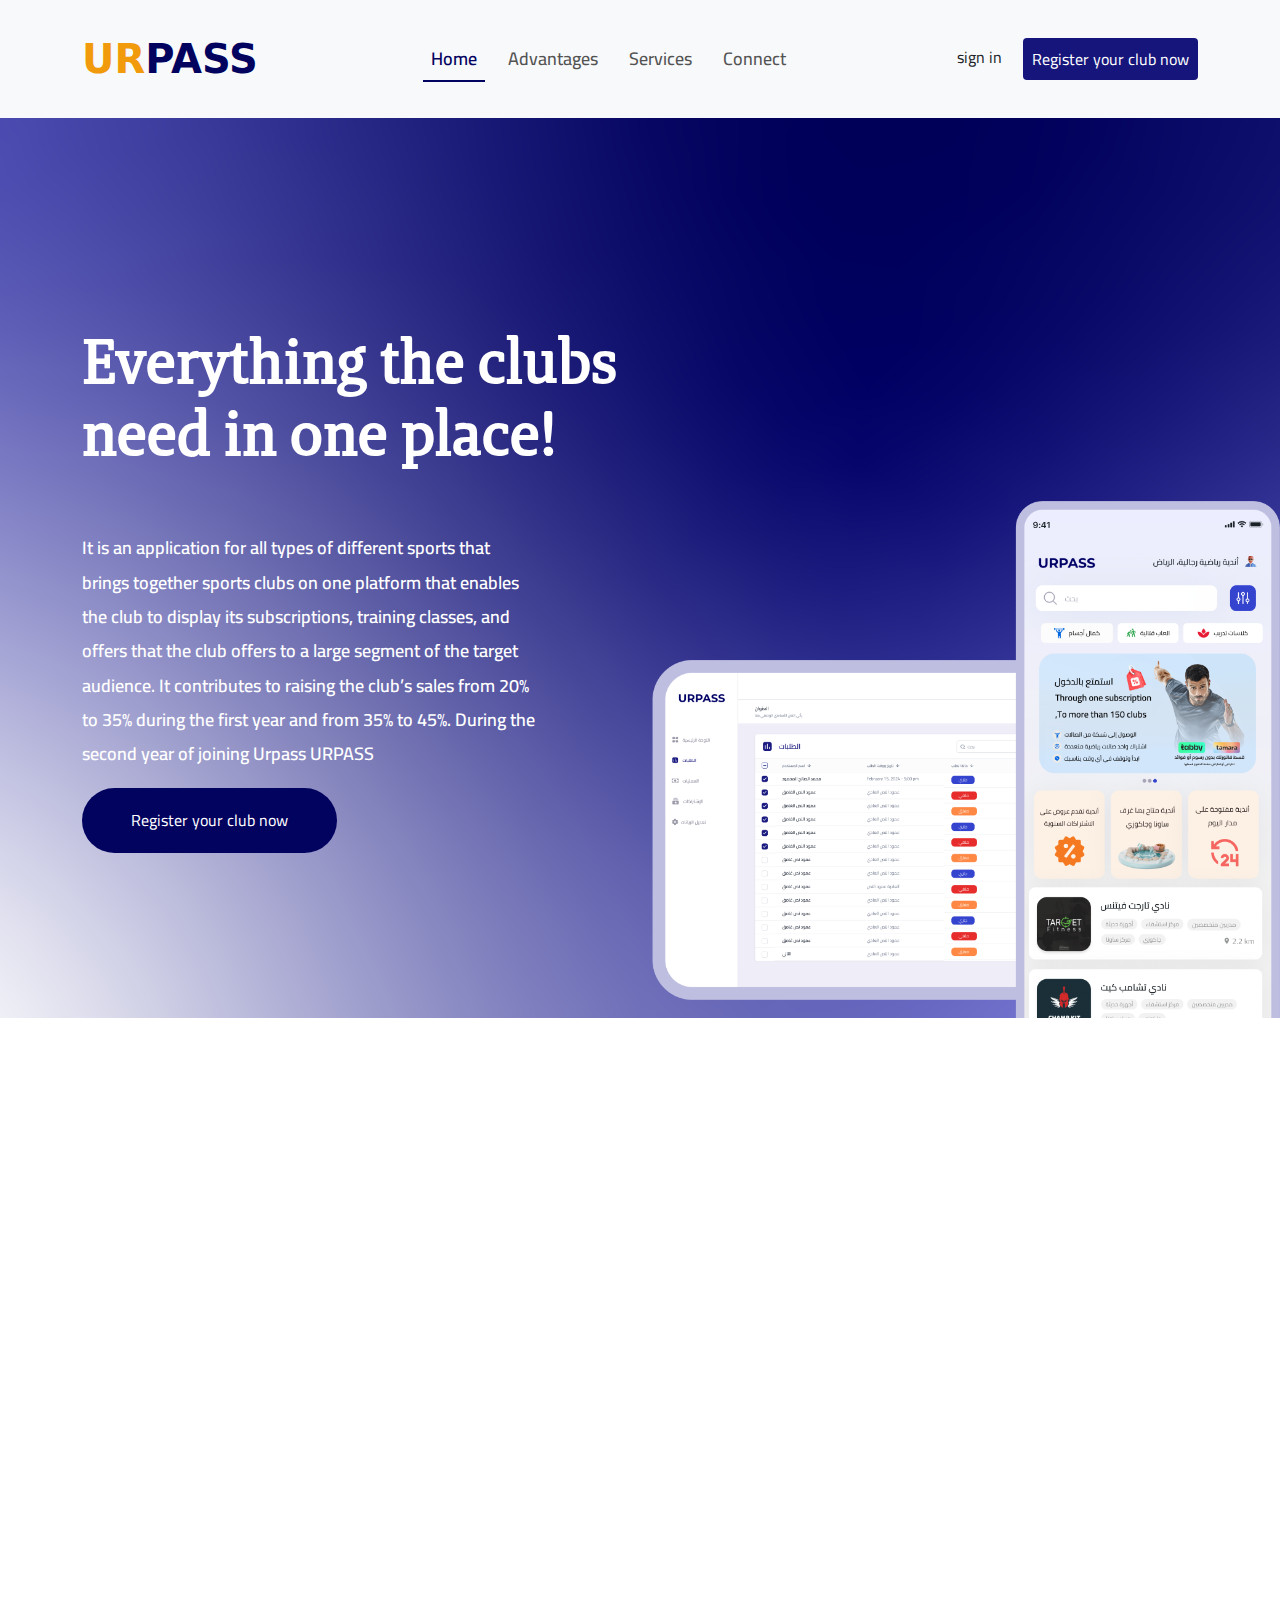
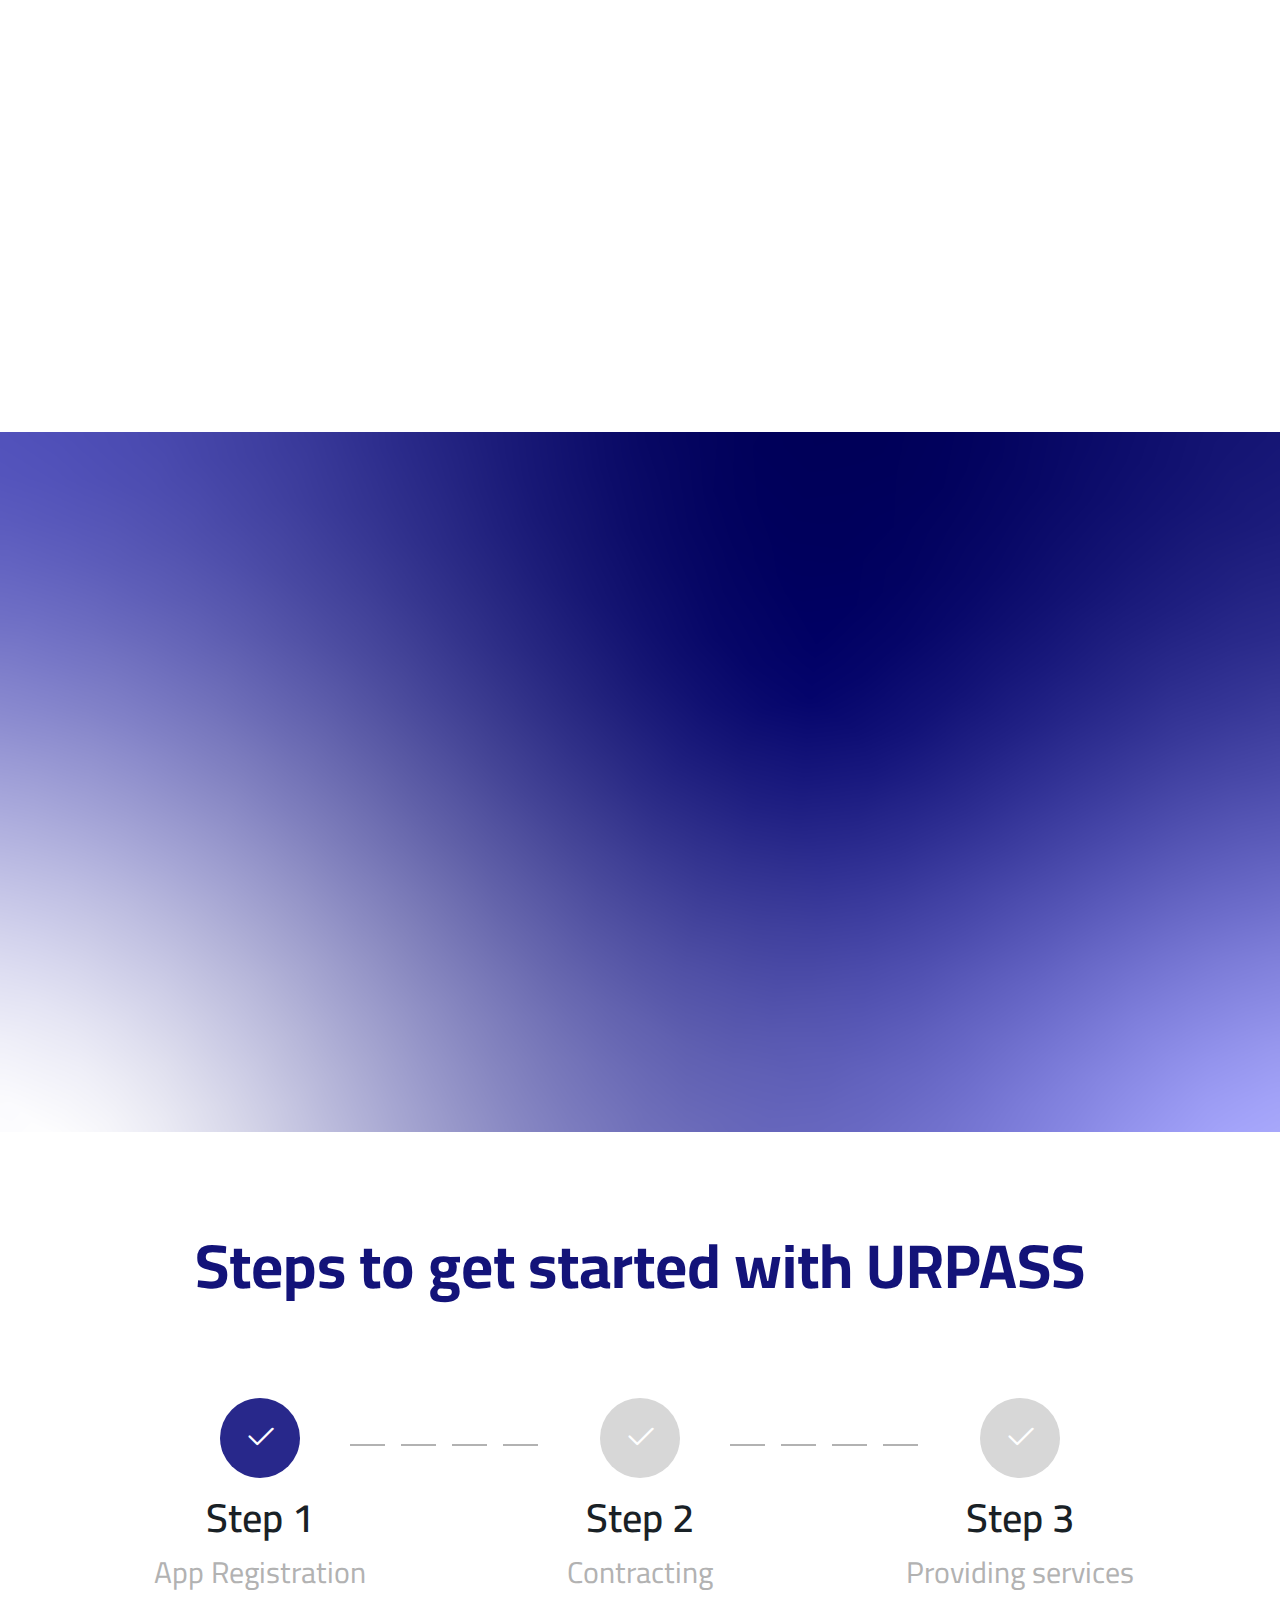
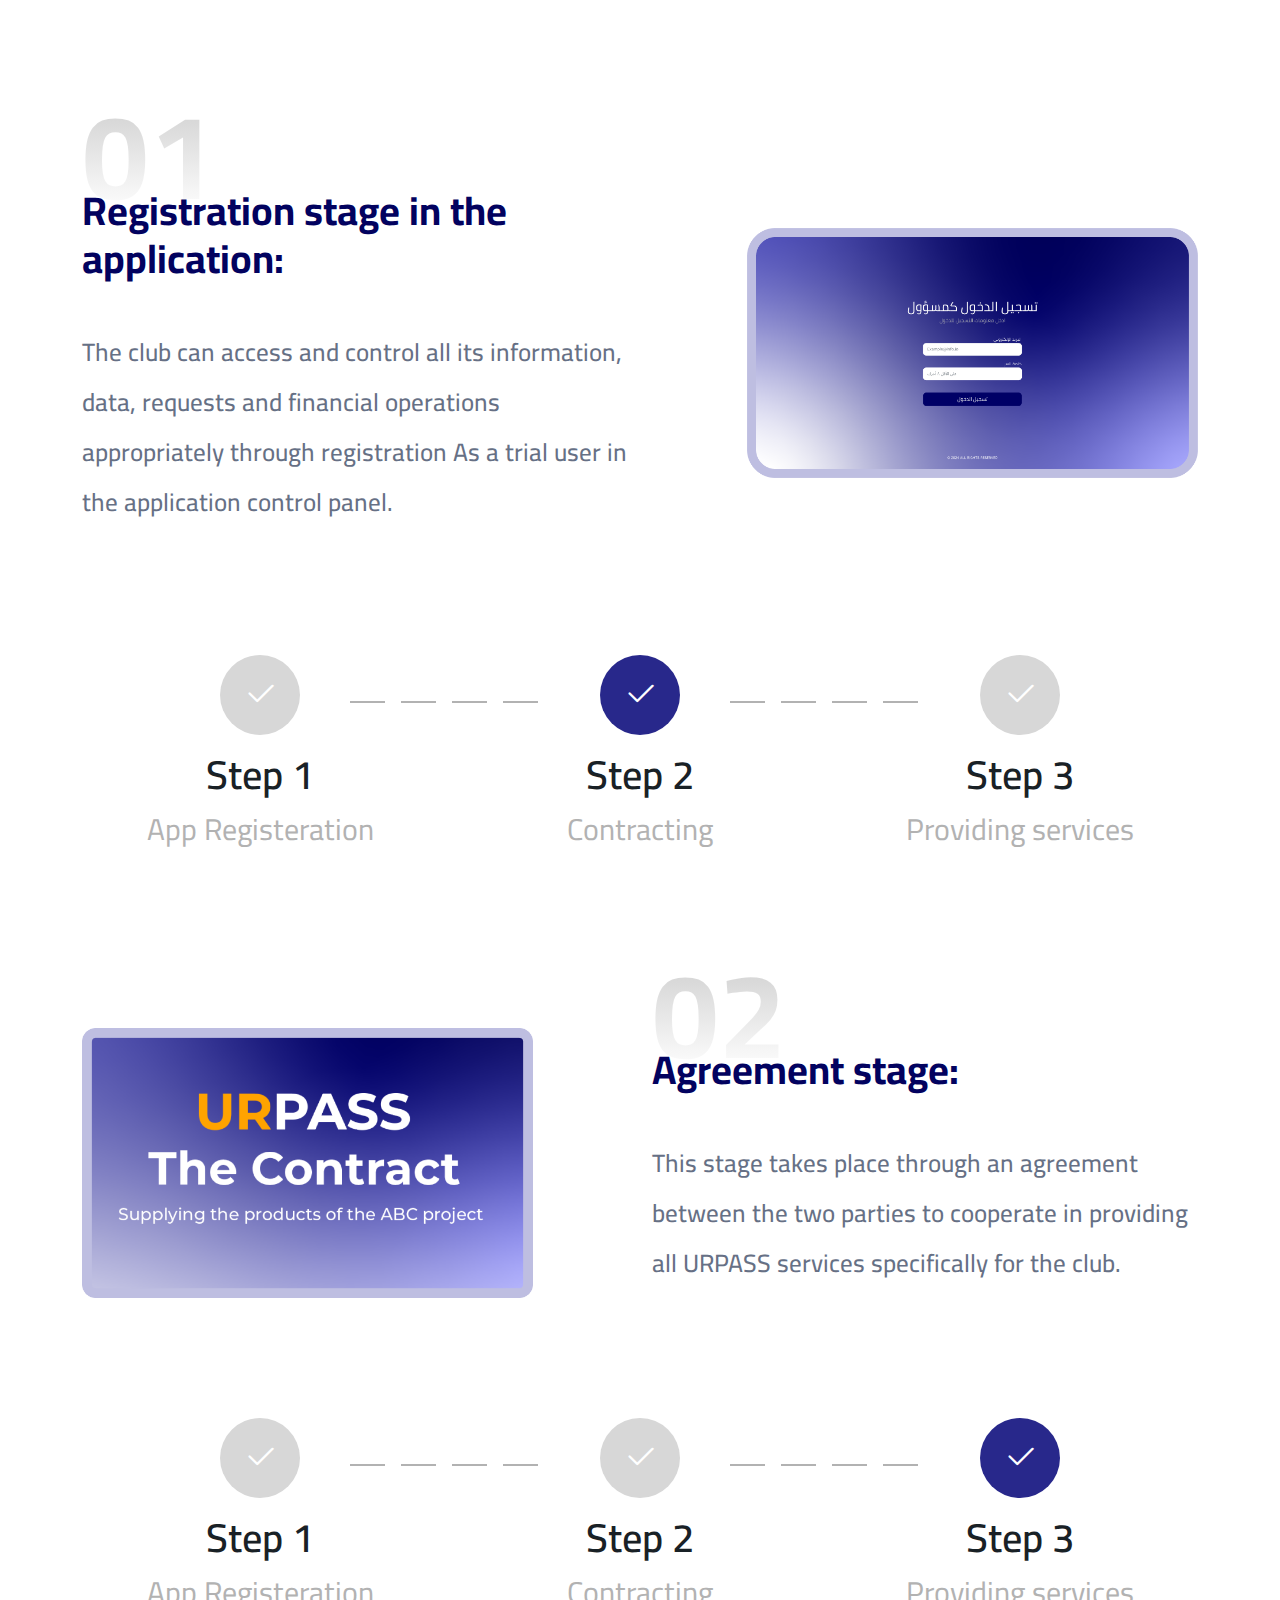
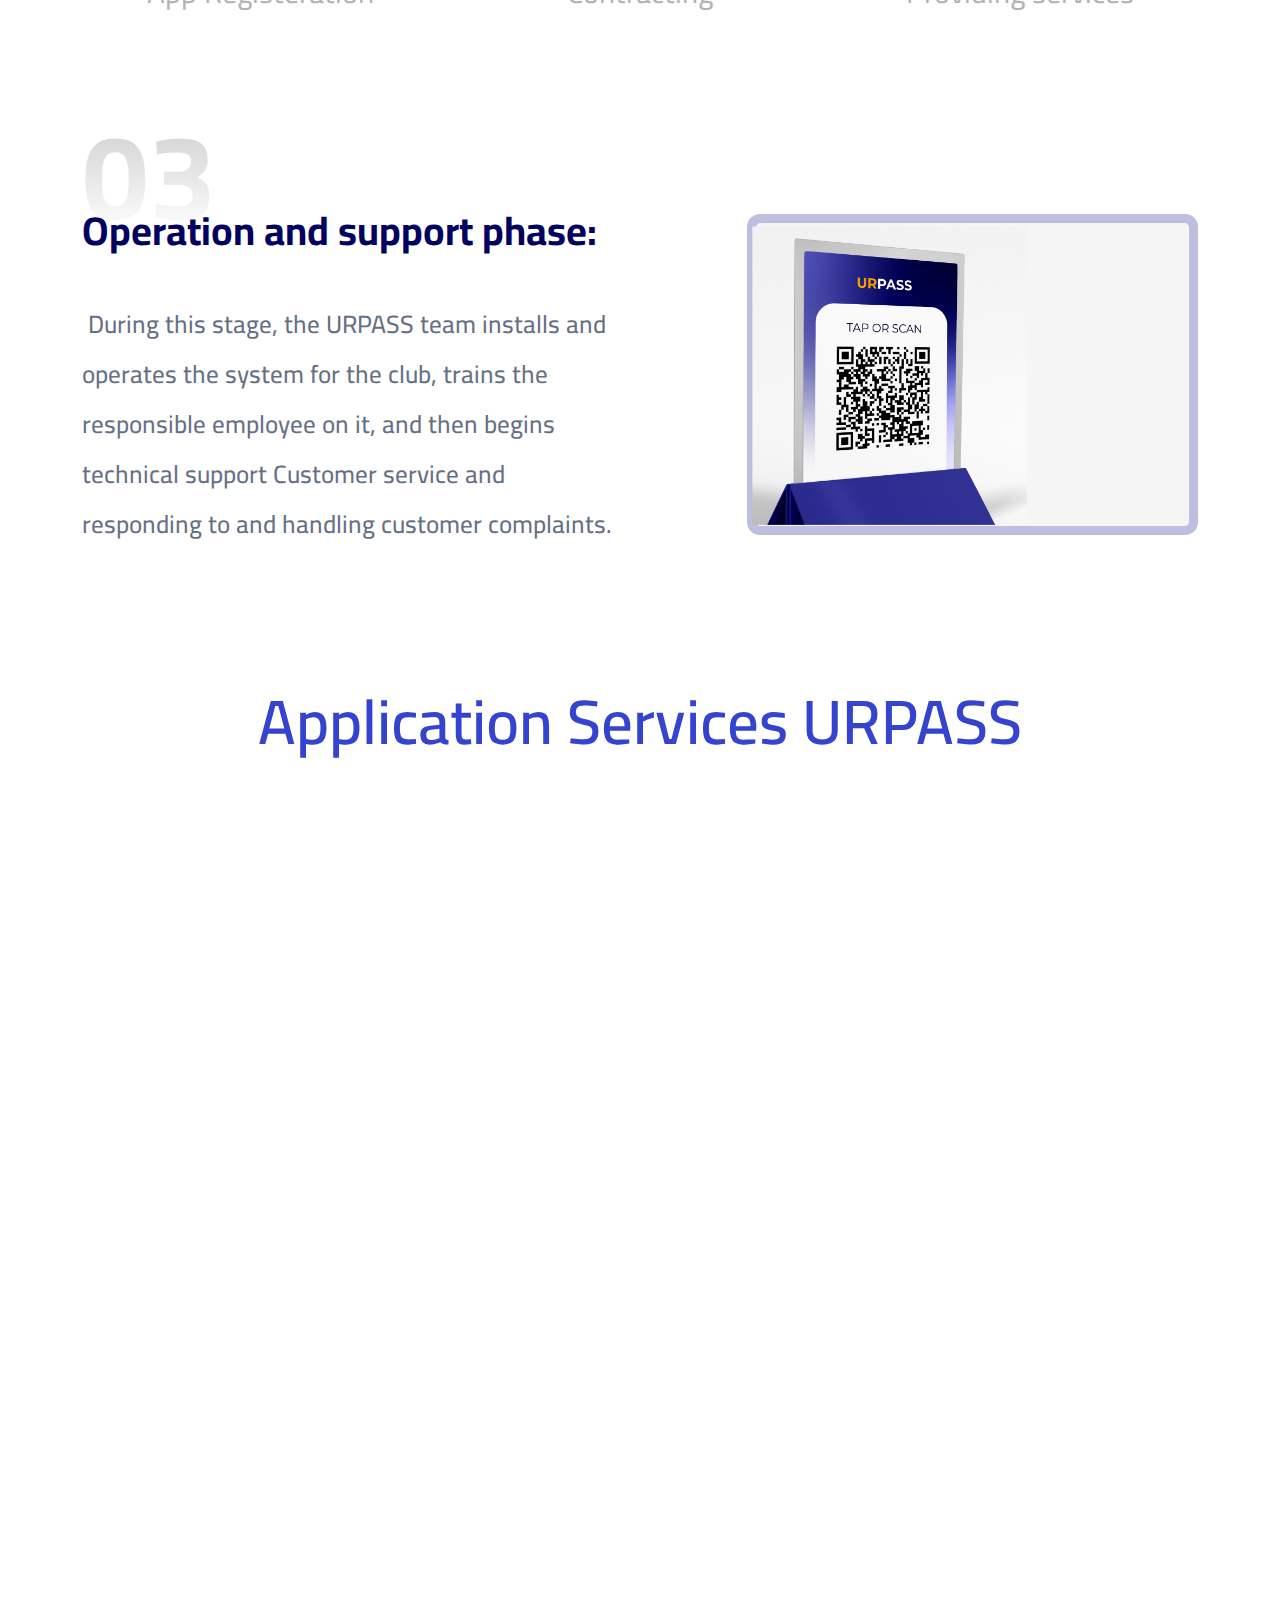
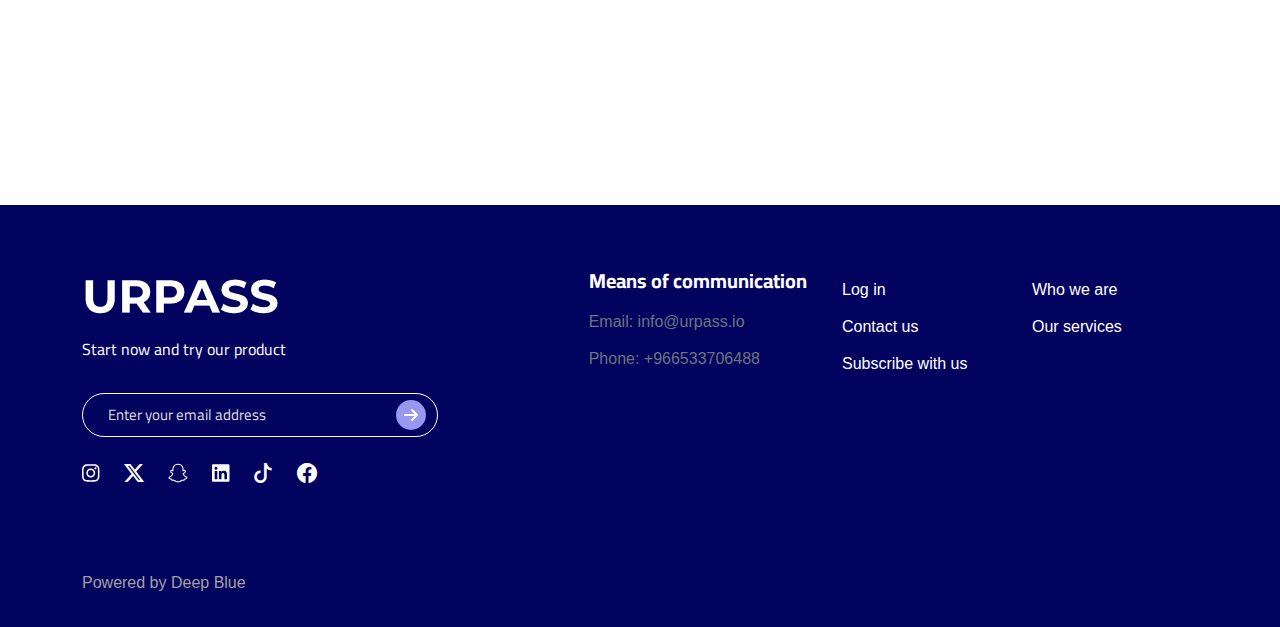
==== commit 28cb8224: "new packages" ====
--- a/indexEn.html
+++ b/indexEn.html
@@ -436,51 +436,6 @@
     </section>
     <!-- end application-services -->
 
-    <!-- start subscription -->
-    <div class="subscription mt-5 pt-5" id="subscription" data-aos="fade-up">
-      <div class="container">
-        <div class="d-block d-lg-flex">
-          <div class="image-wrapper image-wrapper-2">
-            <div class="desc">
-              <p>Join us to quickly reach your target customers</p>
-            </div>
-          </div>
-          <div class="formdiv formdiv-2 col-lg-7">
-            <form class="row mt-lg-5 pt-lg-5 p-4">
-              <div class="col-md-6 mb-4">
-                <label class="form-label">Name</label>
-                <input type="text" class="form-control" id="name" placeholder="" />
-              </div>
-              <div class="col-md-6 mb-4">
-                <label class="form-label">Club name</label>
-                <input type="text" class="form-control" id="" placeholder="" />
-              </div>
-              <div class="col-md-6 mb-4">
-                <label class="form-label">Mobile number</label>
-                <input type="number" class="form-control" id="" placeholder="" />
-              </div>
-              <div class="col-md-6 mb-4">
-                <label class="form-label">Email</label>
-                <input type="email" class="form-control" id="" placeholder="" />
-              </div>
-              <div class="col-md-6 mb-4">
-                <label class="form-label">How did you hear about us?</label>
-                <input type="text" class="form-control" id="" placeholder="" />
-              </div>
-              <div class="col-md-6 mb-4">
-                <label class="form-label">City</label>
-                <input type="text" class="form-control" id="" placeholder="" />
-              </div>
-              <div class="col-lg-5 mt-3">
-                <button type="submit" class="btn w-100">Send</button>
-              </div>
-            </form>
-          </div>
-        </div>
-      </div>
-    </div>
-    <!-- end subscription -->
-
     <!-- start footer -->
     <footer class="footer mt-5 py-3" id="contact">
       <div class="container">
--- a/css/main.css
+++ b/css/main.css
@@ -494,3 +494,85 @@
   text-decoration: none;
 }
 /* end footer -------- */
+
+/* start packages ==== */
+.packages .title h2 {
+  color: #3544cf;
+  font-size: 62.57px;
+  font-weight: 600;
+  line-height: 89.34px;
+}
+.packages .box {
+  box-shadow: 0px 0px 0px 1.43px #35485b24;
+  border-radius: 8px;
+  -webkit-border-radius: 8px;
+  -moz-border-radius: 8px;
+  -ms-border-radius: 8px;
+  -o-border-radius: 8px;
+}
+.packages .box .desc {
+  border-radius: 8px;
+  -webkit-border-radius: 8px;
+  -moz-border-radius: 8px;
+  -ms-border-radius: 8px;
+  -o-border-radius: 8px;
+}
+.packages .box .desc {
+  background: linear-gradient(180deg, #d9d9d9 0%, rgba(115, 115, 115, 0) 100%);
+}
+.packages .box .package-2 {
+  background: linear-gradient(180deg, #e4b91e 0%, rgba(115, 115, 115, 0) 100%);
+}
+.packages .box .package-3 {
+  background: linear-gradient(180deg, #6e7b98 0%, rgba(115, 115, 115, 0) 100%);
+  position: relative;
+}
+.packages .box .package-4 {
+  background: linear-gradient(180deg, #0968da 0%, rgba(115, 115, 115, 0) 100%);
+}
+.packages .box .clubs img {
+  width: 30px;
+  height: 30px;
+  object-fit: contain;
+}
+.packages .box h6 {
+  font-weight: 600;
+  font-size: 14.43px;
+  font-weight: 400;
+  line-height: 27.03px;
+}
+.packages .box p {
+  font-size: 14px;
+}
+.packages button {
+  background-color: #f57920;
+  color: #fff;
+}
+.packages .box .package-3 span {
+  position: absolute;
+  left: 15px;
+  top: 20px;
+  background-color: #f57920;
+  color: #fff;
+  font-size: 14px;
+  padding: 8px 20px;
+  cursor: pointer;
+}
+.packages .icon > div {
+  background-color: var(--main-color);
+  color: #fff;
+  width: 20px;
+  height: 20px;
+  display: flex;
+  align-items: center;
+  justify-content: center;
+}
+.packages .icon > div svg {
+  font-size: 13px;
+}
+.packages .icon p {
+  color: #150a33;
+  font-weight: 500;
+  font-size: 14px;
+}
+/* end packages ==== */
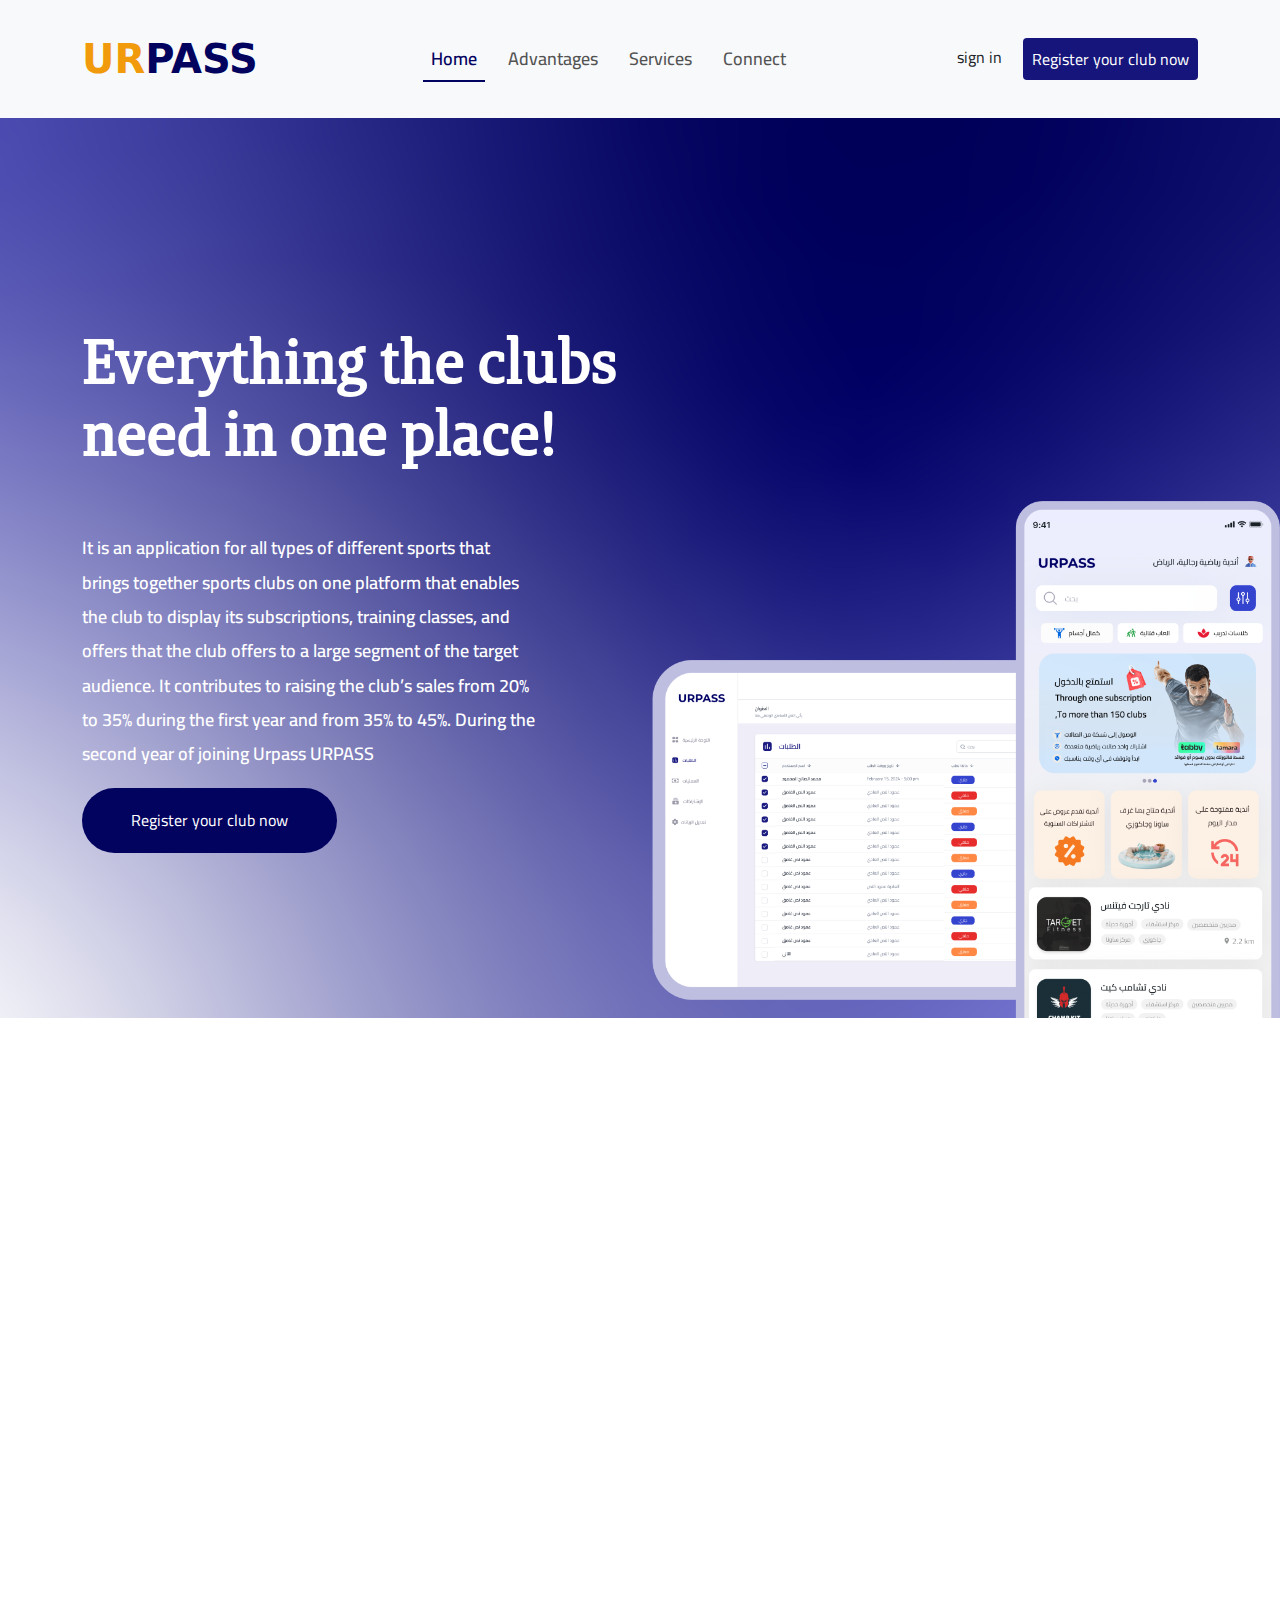
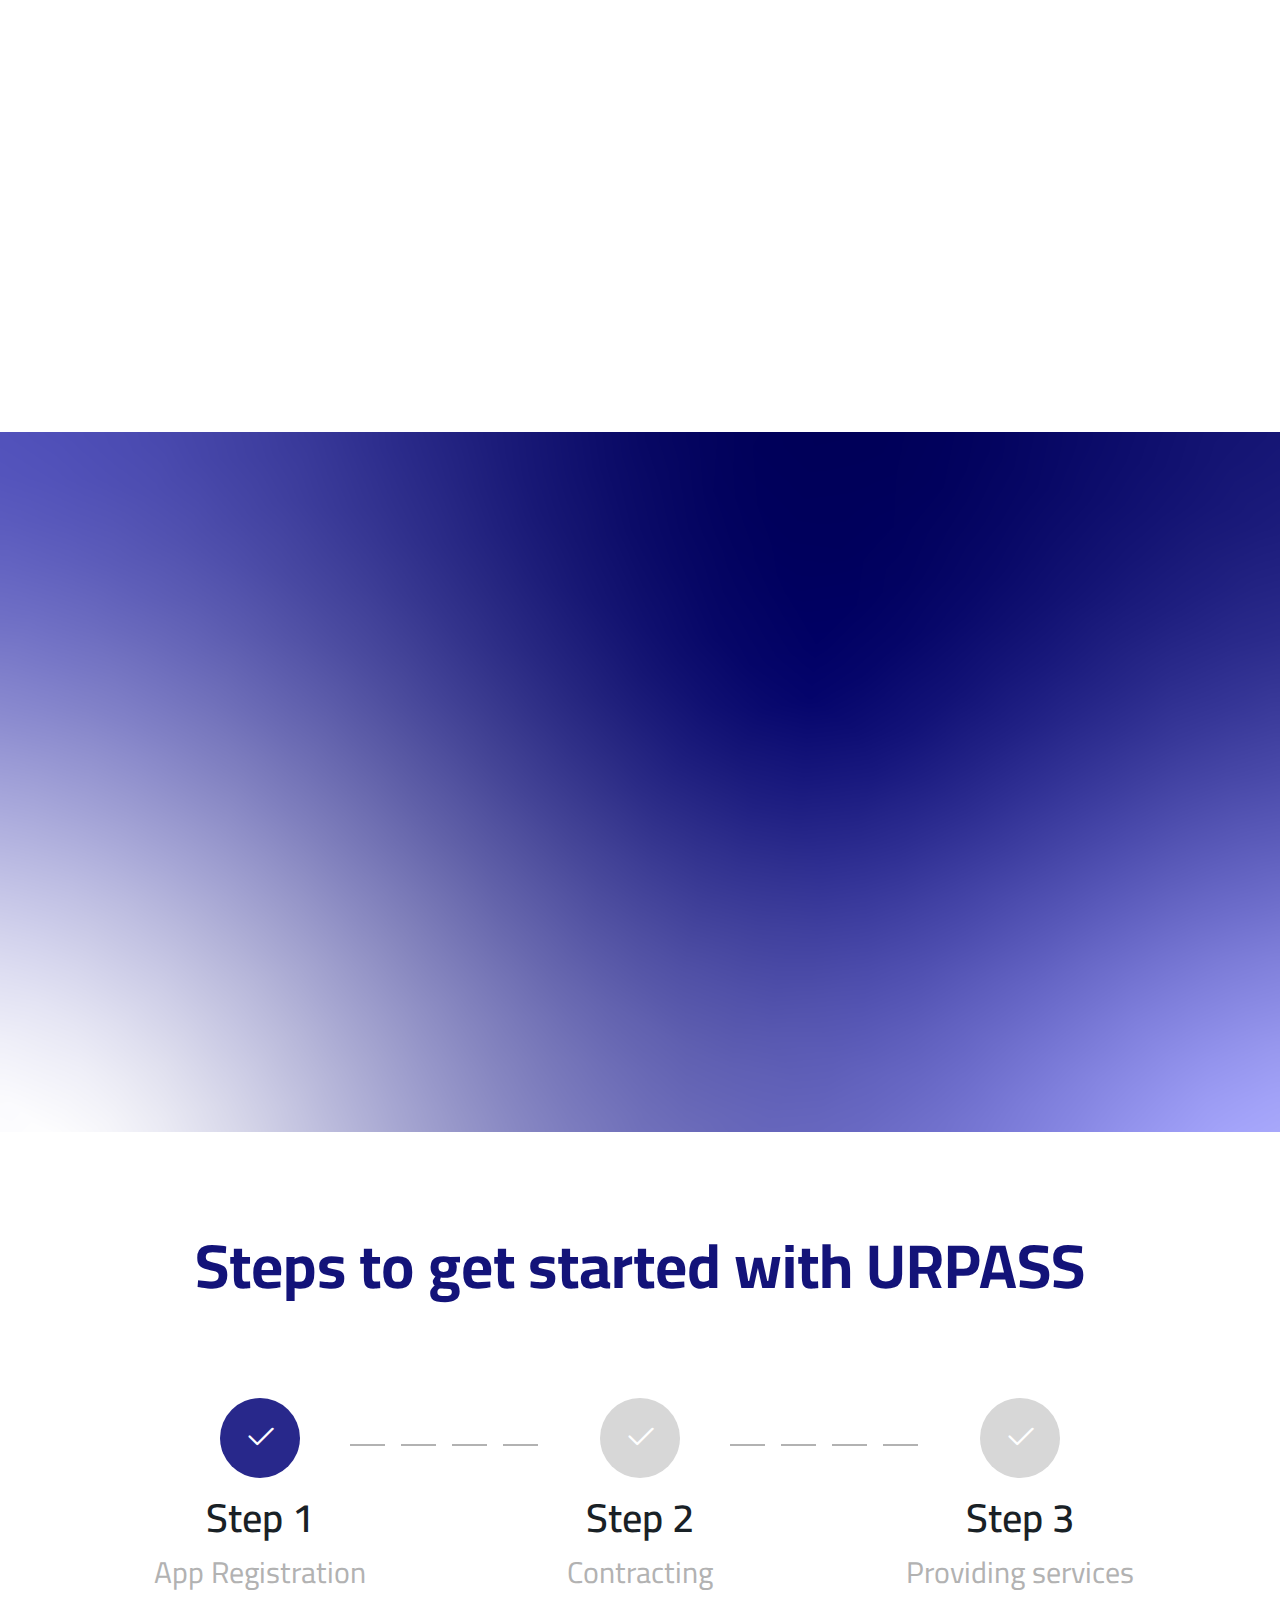
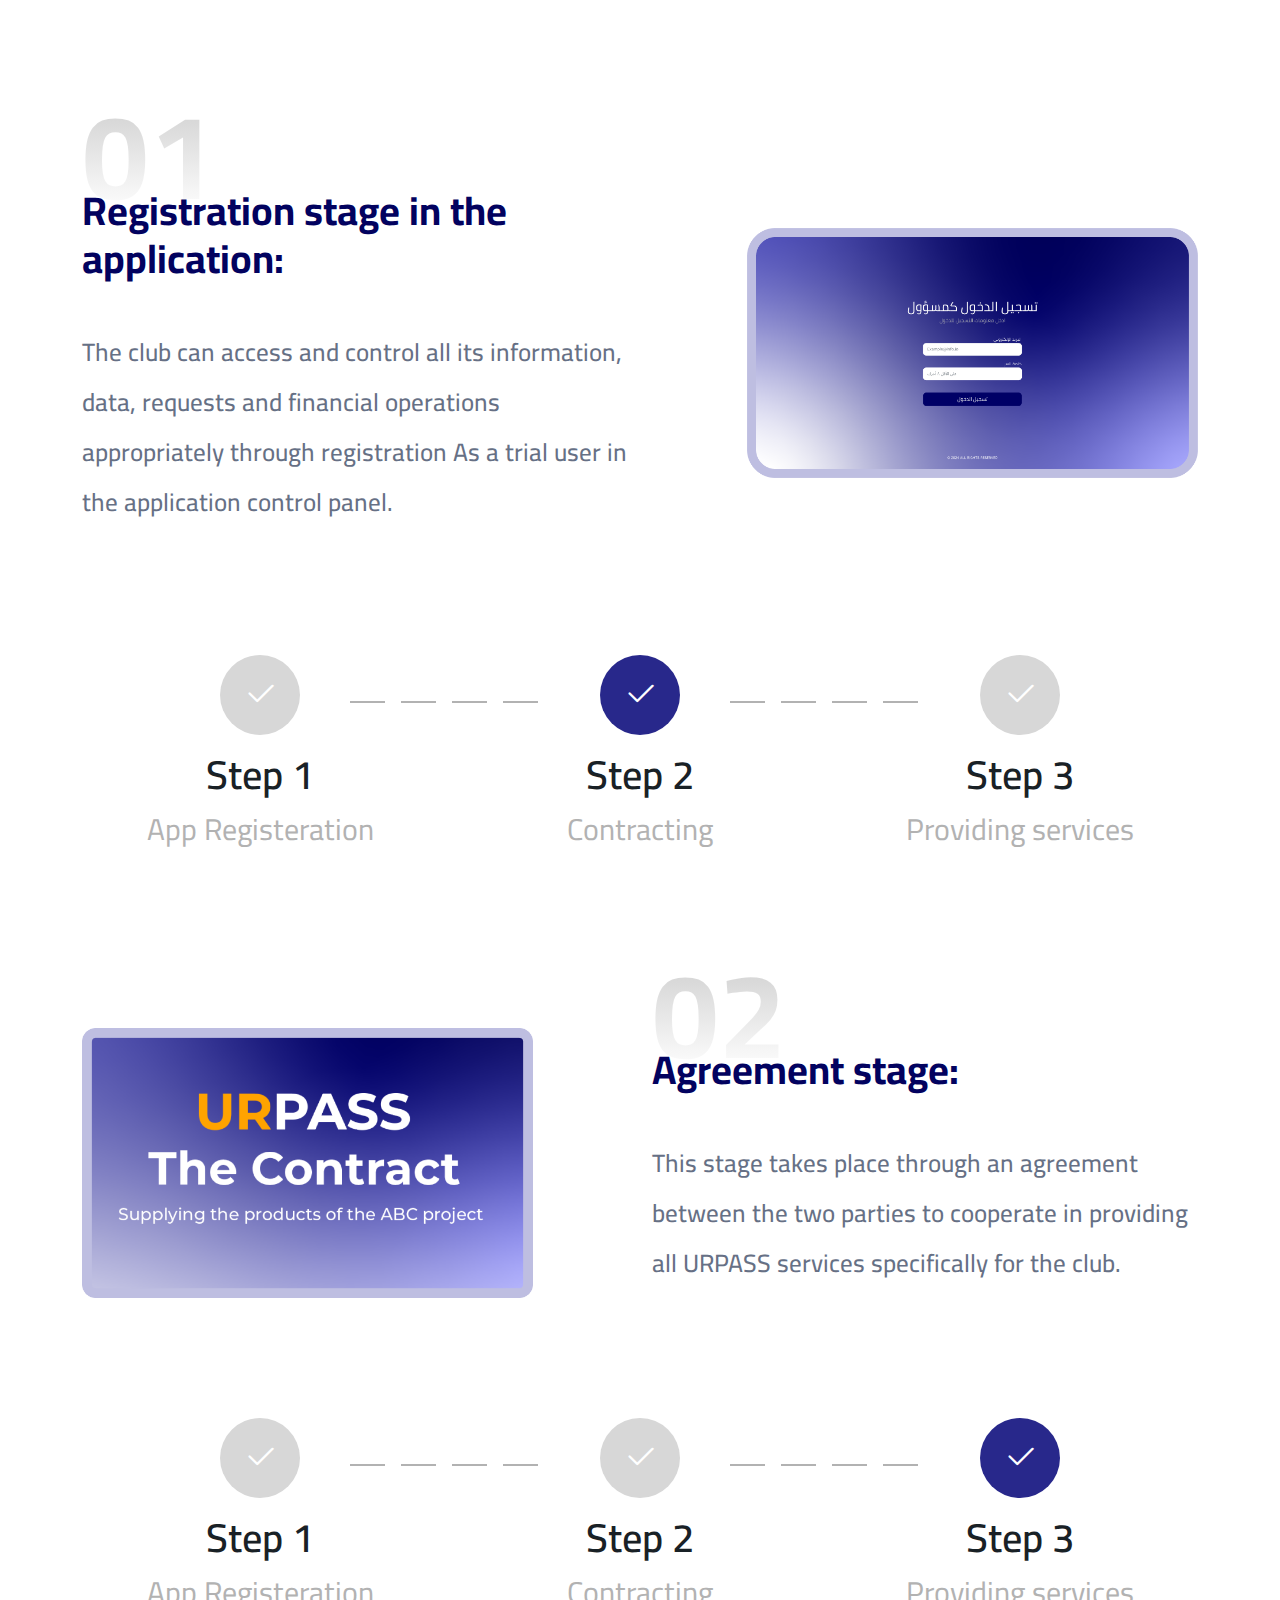
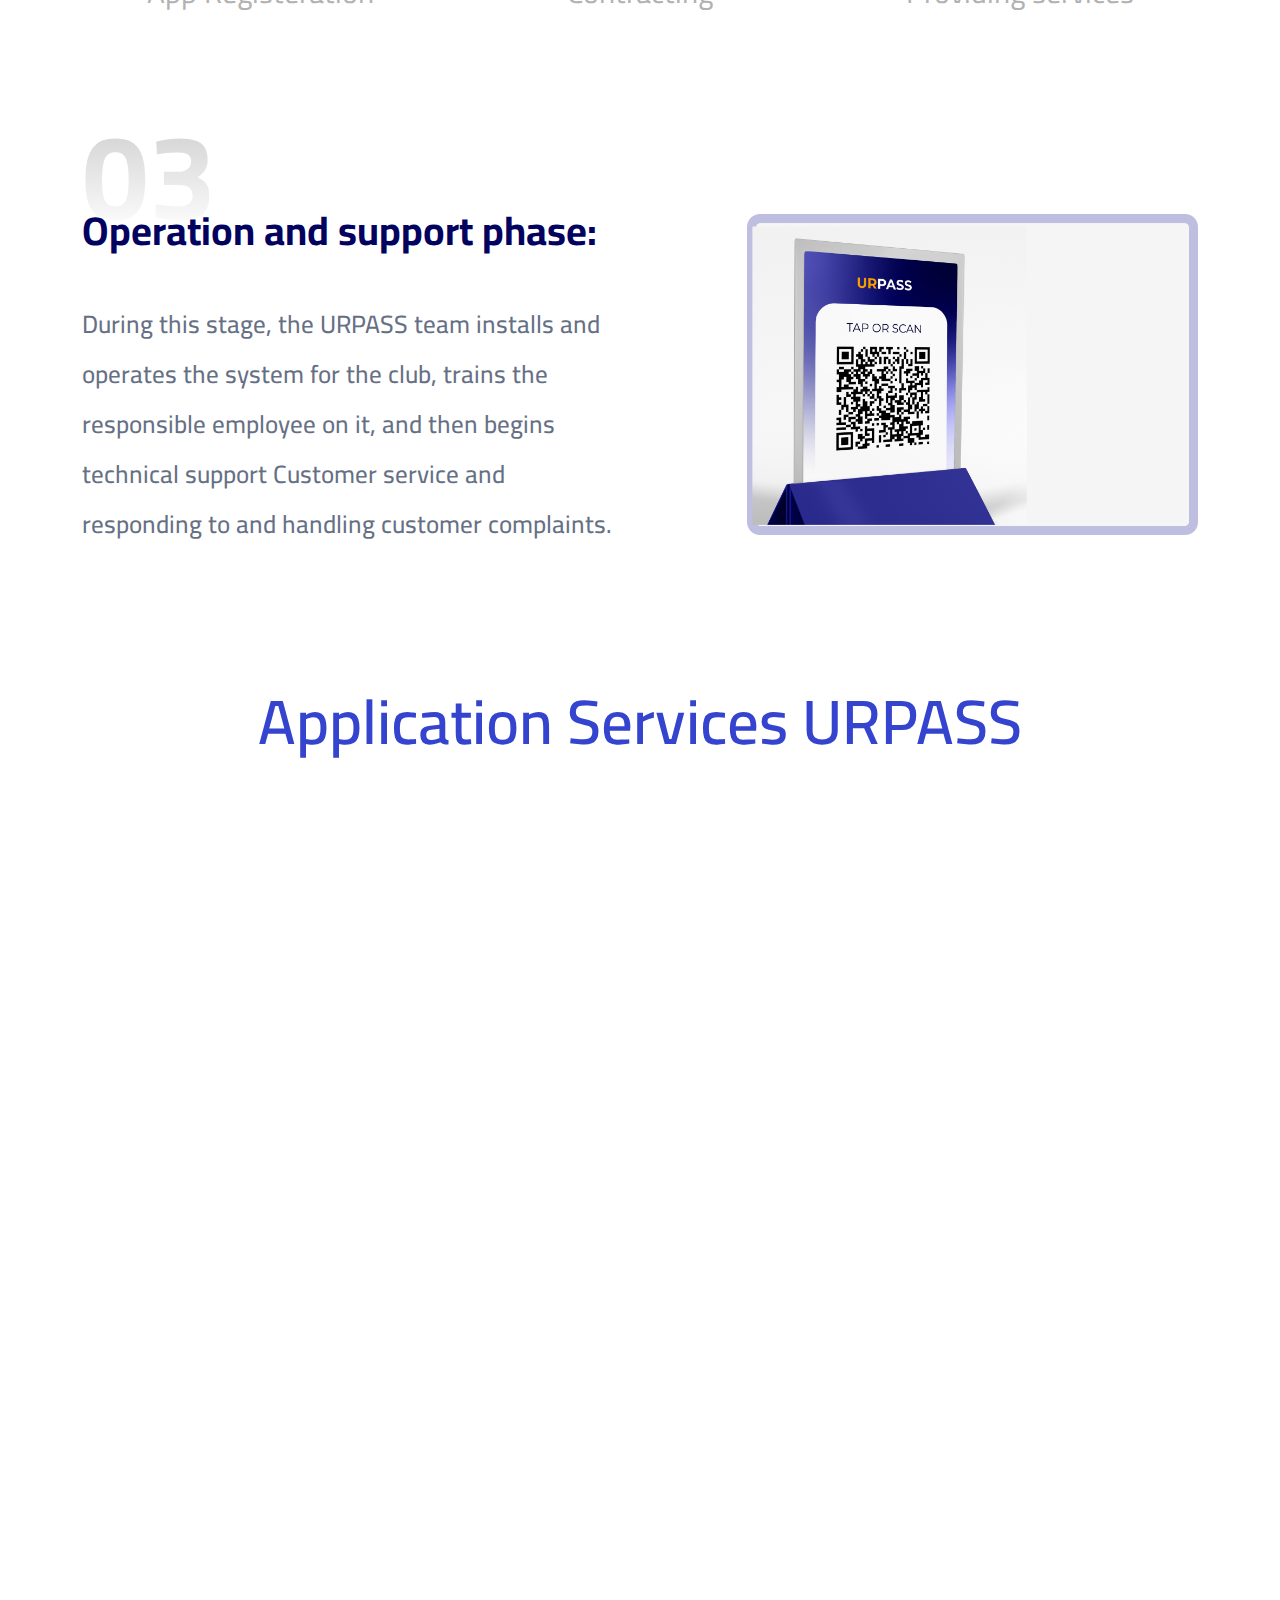
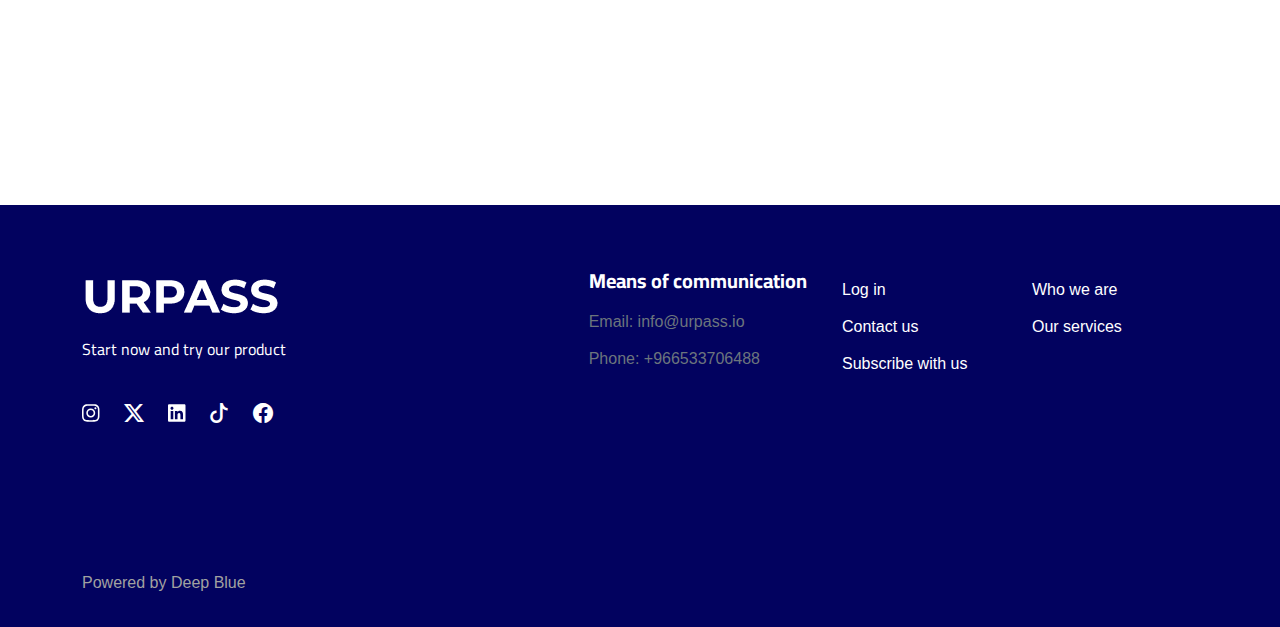
==== commit 281153b5: "remove input footer" ====
--- a/indexEn.html
+++ b/indexEn.html
@@ -375,8 +375,7 @@
                 <h4>03</h4>
                 <h3 class="py-3">Operation and support phase:</h3>
                 <p>
-                   -During this stage, the URPASS team installs and operates the system for the club, trains the responsible employee on it,
+                  During this stage, the URPASS team installs and operates the system for the club, trains the responsible employee on it,
                   and then begins technical support Customer service and responding to and handling customer complaints.
                 </p>
               </div>
@@ -405,22 +404,19 @@
           <div class="row mt-5 text-center justify-content-center">
             <div class="col-lg-4 col-md-6 mb-3">
               <div class="box">
-                <h5>Clubs offering offers -Annual subscriptions</h5>
+                <h5>Clubs offering offersAnnual subscriptions</h5>
                 <img src="images/icon/icon-1.svg" class="img-fluid" alt="" />
               </div>
             </div>
             <div class="col-lg-4 col-md-6 mb-3">
               <div class="box">
-                <h5>Clubs with rooms available -Sauna and jacuzzi</h5>
+                <h5>Clubs with rooms availableSauna and jacuzzi</h5>
                 <img src="images/icon/icon-2.svg" class="img-fluid" alt="" />
               </div>
             </div>
             <div class="col-lg-4 col-md-6 mb-3">
               <div class="box">
-                <h5>Clubs are open on -Throughout the day</h5>
+                <h5>Clubs are open onThroughout the day</h5>
                 <img src="images/icon/icon-3.svg" class="img-fluid" alt="" />
               </div>
             </div>
@@ -446,12 +442,7 @@
                 <img src="images/logo-footer.png" alt="" />
                 <p class="text-white py-3">Start now and try our product</p>
               </div>
-              <div class="searchBox col-lg-12 col-md-6">
-                <input class="searchInput" type="email" name="" placeholder="Enter your email address" />
-                <button class="searchButton-2">
-                  <i class="fa-solid fa-arrow-right"></i>
-                </button>
-              </div>
+
               <ul class="list-unstyled mt-4 d-flex gap-4">
                 <li>
                   <a href="https://www.instagram.com/urpass_sa" target="_blank"><i class="fa-brands fa-instagram fa-lg"></i></a>
@@ -459,9 +450,7 @@
                 <li>
                   <a href="https://x.com/URPASS_SA" target="_blank"><i class="bi bi-twitter-x fa-lg"></i></a>
                 </li>
-                <li>
-                  <a href="#" target="_blank"><i class="fa-brands fa-snapchat fa-lg"></i></a>
-                </li>
+
                 <li>
                   <a href="https://linkedin.com/company/urpass" target="_blank"><i class="fa-brands fa-linkedin fa-lg"></i></a>
                 </li>
--- a/css/main.css
+++ b/css/main.css
@@ -503,50 +503,56 @@
   line-height: 89.34px;
 }
 .packages .box {
-  box-shadow: 0px 0px 0px 1.43px #35485b24;
   border-radius: 8px;
   -webkit-border-radius: 8px;
   -moz-border-radius: 8px;
   -ms-border-radius: 8px;
   -o-border-radius: 8px;
-}
-.packages .box .desc {
-  border-radius: 8px;
-  -webkit-border-radius: 8px;
-  -moz-border-radius: 8px;
-  -ms-border-radius: 8px;
-  -o-border-radius: 8px;
-}
-.packages .box .desc {
-  background: linear-gradient(180deg, #d9d9d9 0%, rgba(115, 115, 115, 0) 100%);
-}
-.packages .box .package-2 {
-  background: linear-gradient(180deg, #e4b91e 0%, rgba(115, 115, 115, 0) 100%);
-}
-.packages .box .package-3 {
-  background: linear-gradient(180deg, #6e7b98 0%, rgba(115, 115, 115, 0) 100%);
-  position: relative;
-}
-.packages .box .package-4 {
-  background: linear-gradient(180deg, #0968da 0%, rgba(115, 115, 115, 0) 100%);
+  background-color: #eff0ff;
+}
+.packages .box-2 {
+  background-color: #fd9042;
+}
+.packages .box {
+  border-radius: 20px;
+  -webkit-border-radius: 20px;
+  -moz-border-radius: 20px;
+  -ms-border-radius: 20px;
+  -o-border-radius: 20px;
+  transition: all 0.5s;
+  -webkit-transition: all 0.5s;
+  -moz-transition: all 0.5s;
+  -ms-transition: all 0.5s;
+  -o-transition: all 0.5s;
+  cursor: pointer;
+}
+.packages .box:hover {
+  transform: scale(1.1);
+  -webkit-transform: scale(1.1);
+  -moz-transform: scale(1.1);
+  -ms-transform: scale(1.1);
+  -o-transform: scale(1.1);
 }
 .packages .box .clubs img {
-  width: 30px;
-  height: 30px;
+  width: 25px;
+  height: 25px;
   object-fit: contain;
+  display: block;
 }
 .packages .box h6 {
   font-weight: 600;
   font-size: 14.43px;
   font-weight: 400;
   line-height: 27.03px;
+  margin: 0;
 }
 .packages .box p {
   font-size: 14px;
 }
 .packages button {
-  background-color: #f57920;
-  color: #fff;
+  background-color: #0d0d70;
+  color: #fff;
+  box-shadow: 0px 0px 0px 4.45px #5559dd66;
 }
 .packages .box .package-3 span {
   position: absolute;
@@ -558,21 +564,43 @@
   padding: 8px 20px;
   cursor: pointer;
 }
+.packages .box-1 .icon > div {
+  background-color: var(--main-color);
+  color: #fff;
+}
 .packages .icon > div {
-  background-color: var(--main-color);
-  color: #fff;
+  background-color: #fff;
+  color: var(--main-color);
   width: 20px;
   height: 20px;
   display: flex;
   align-items: center;
   justify-content: center;
 }
+
 .packages .icon > div svg {
-  font-size: 13px;
-}
-.packages .icon p {
-  color: #150a33;
-  font-weight: 500;
+  font-size: 10px;
+}
+
+.packages .box-3 {
+  background: rgb(108, 108, 201);
+  background: linear-gradient(0deg, rgba(108, 108, 201, 1) 0%, rgba(1, 1, 92, 1) 100%);
+}
+.packages .box-3 .desc span {
+  position: absolute;
+  left: 10px;
+  top: 0;
+  background-color: #f57920;
+  color: #fff;
   font-size: 14px;
+  padding: 5px 20px;
+  cursor: pointer;
+}
+
+.packages .box-3 button {
+  background-color: #f57920;
+}
+.packages .box-4 {
+  background-color: #3544cf;
 }
 /* end packages ==== */
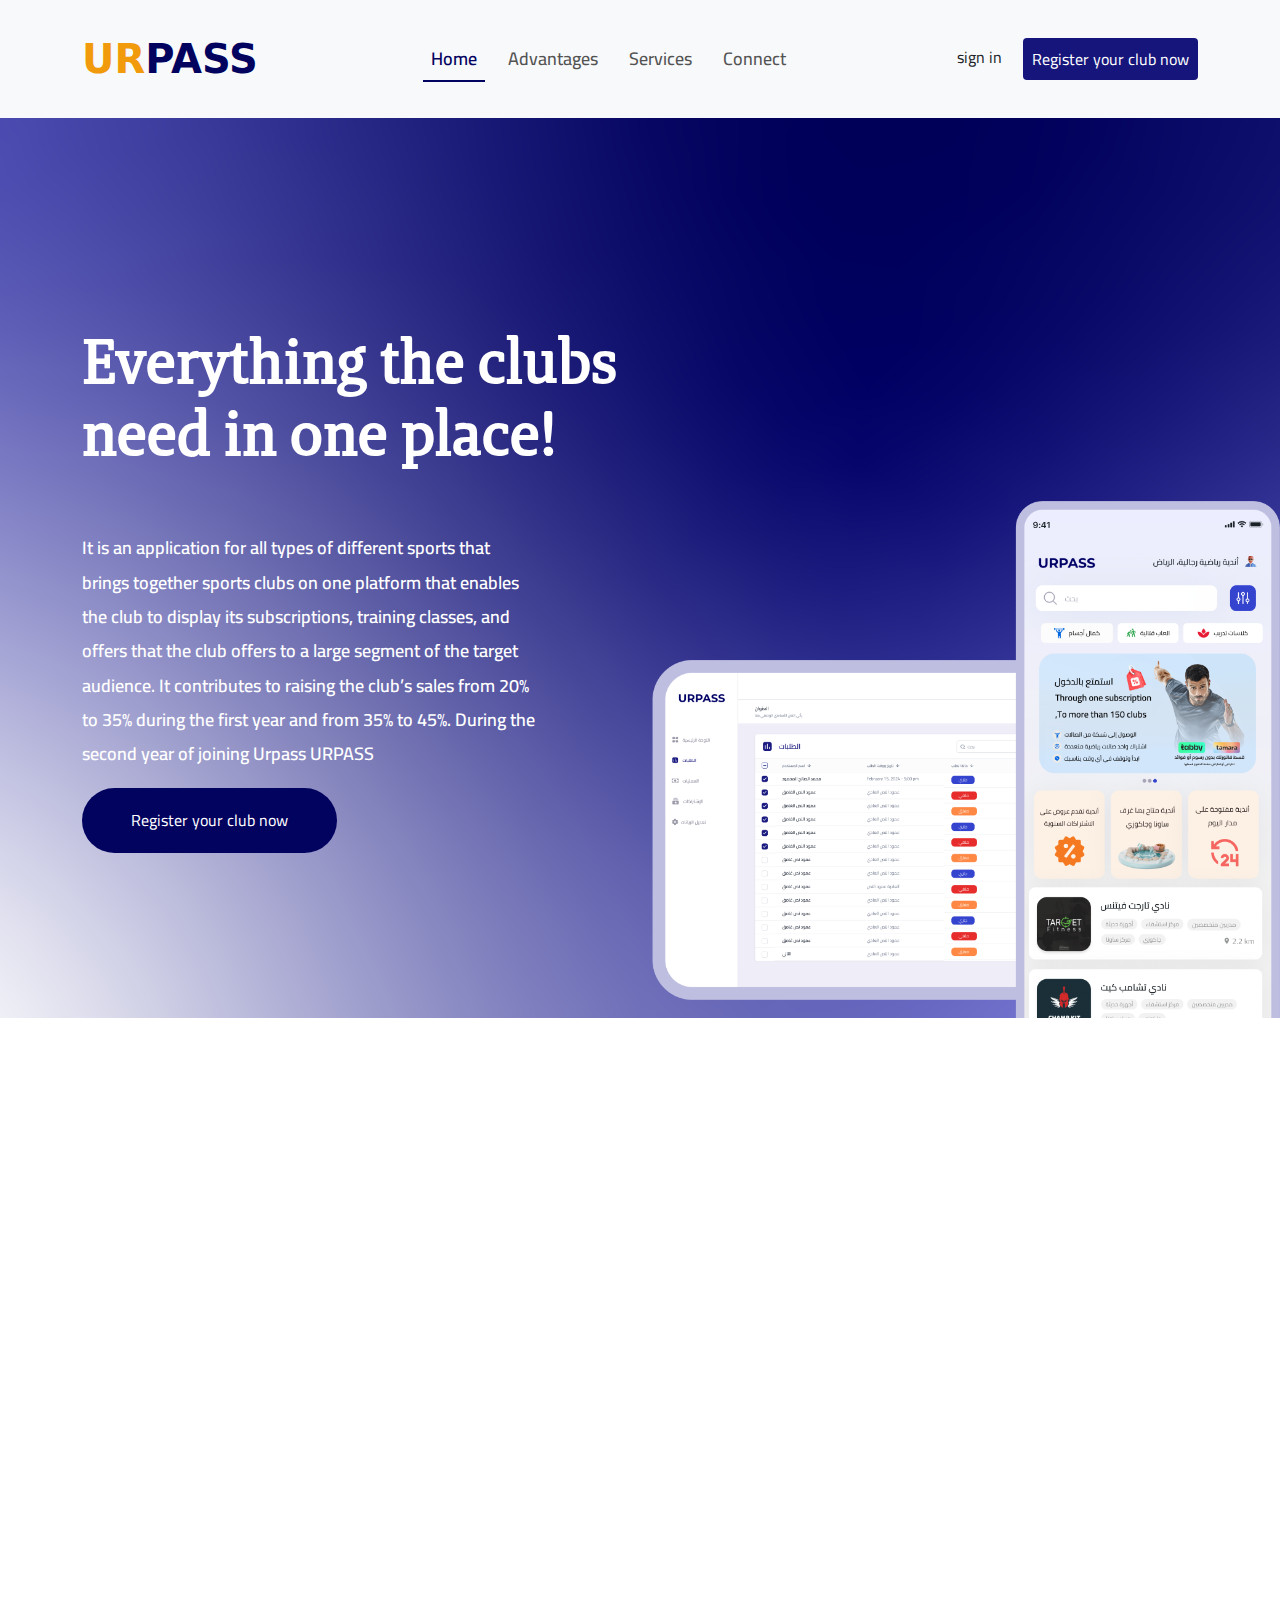
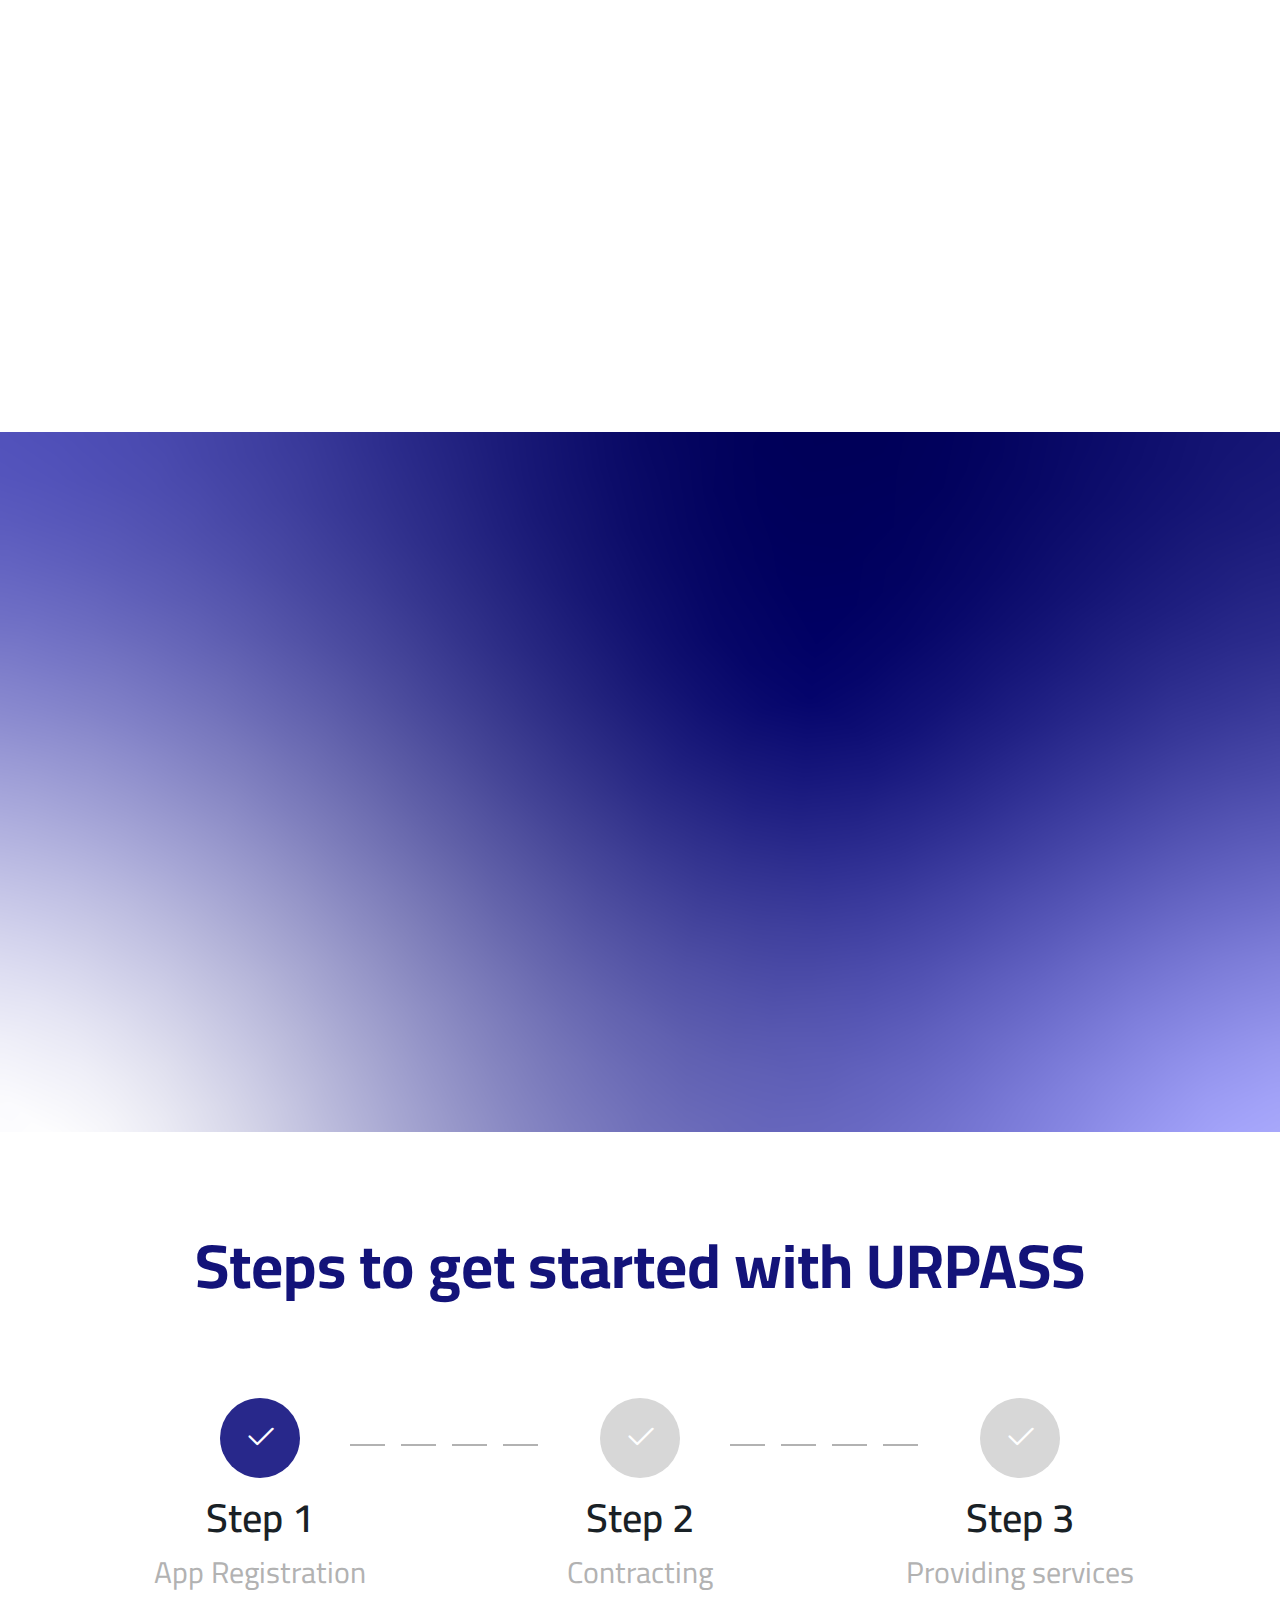
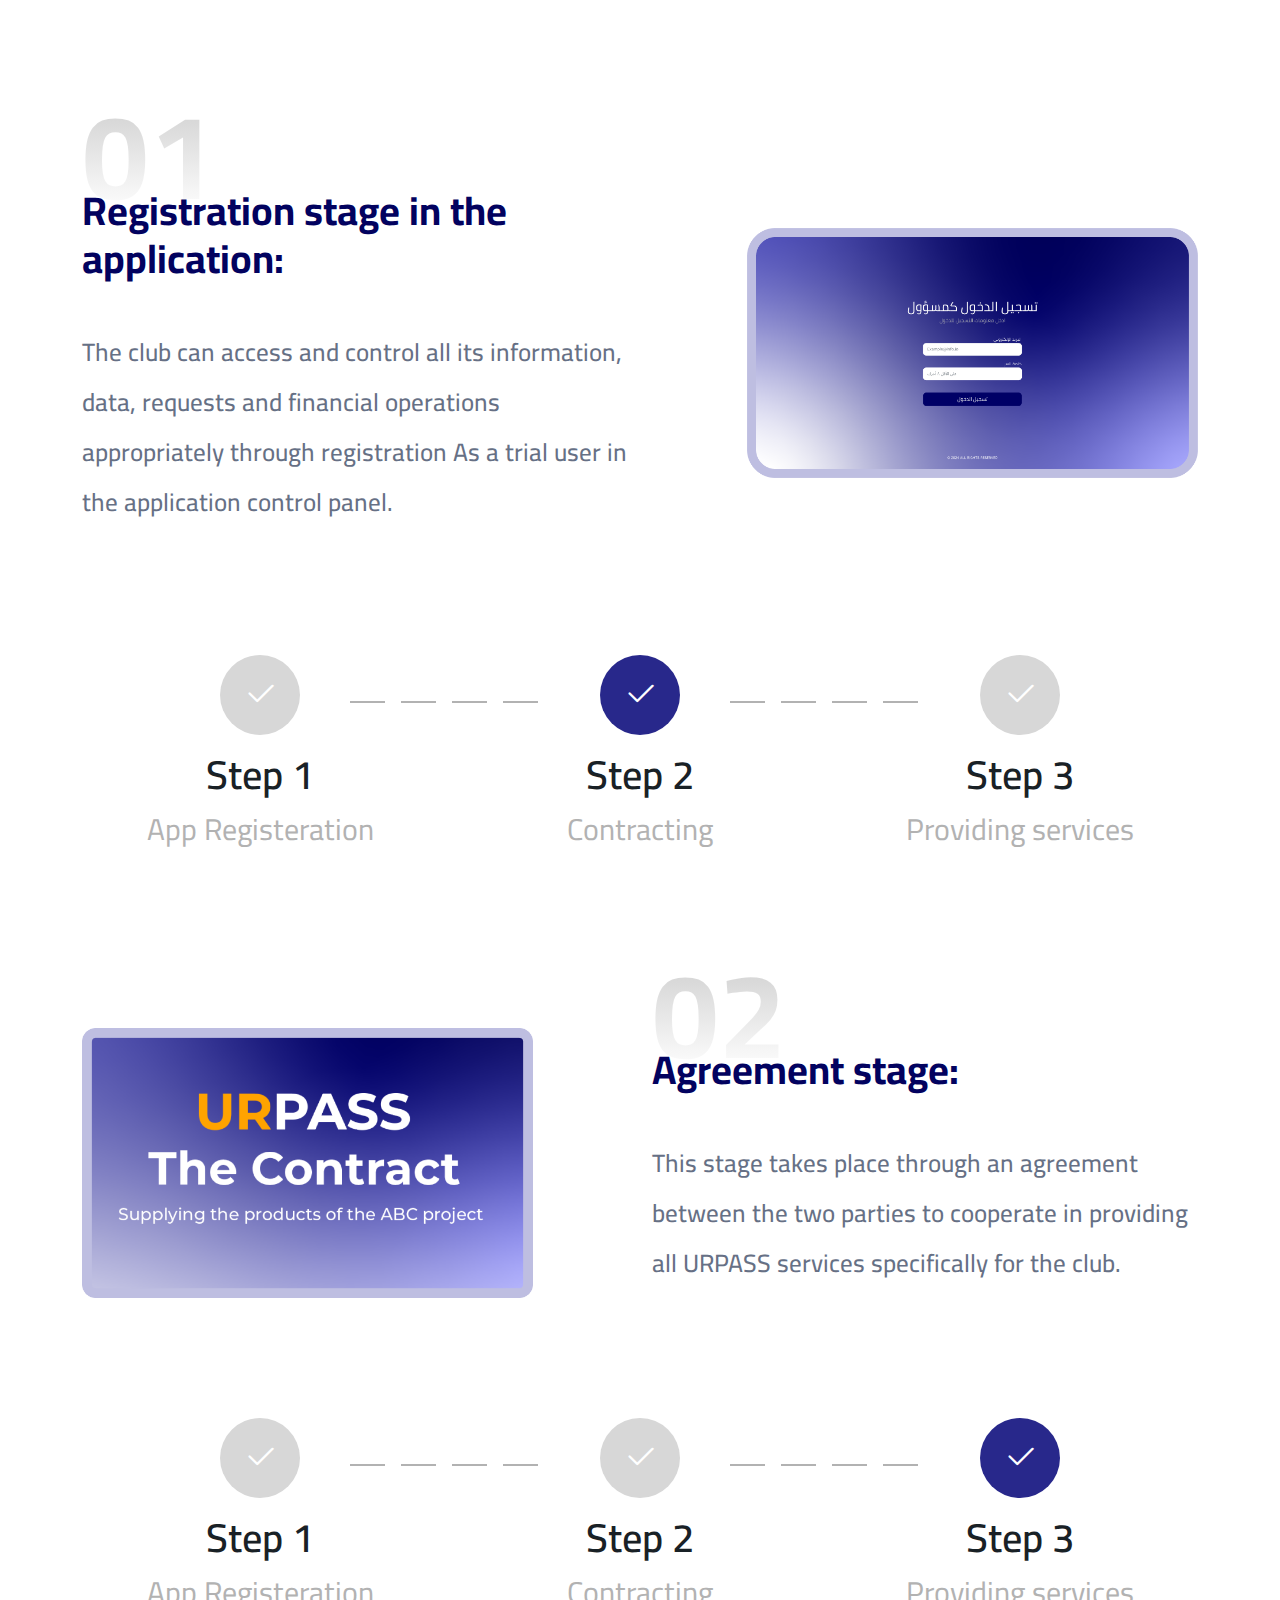
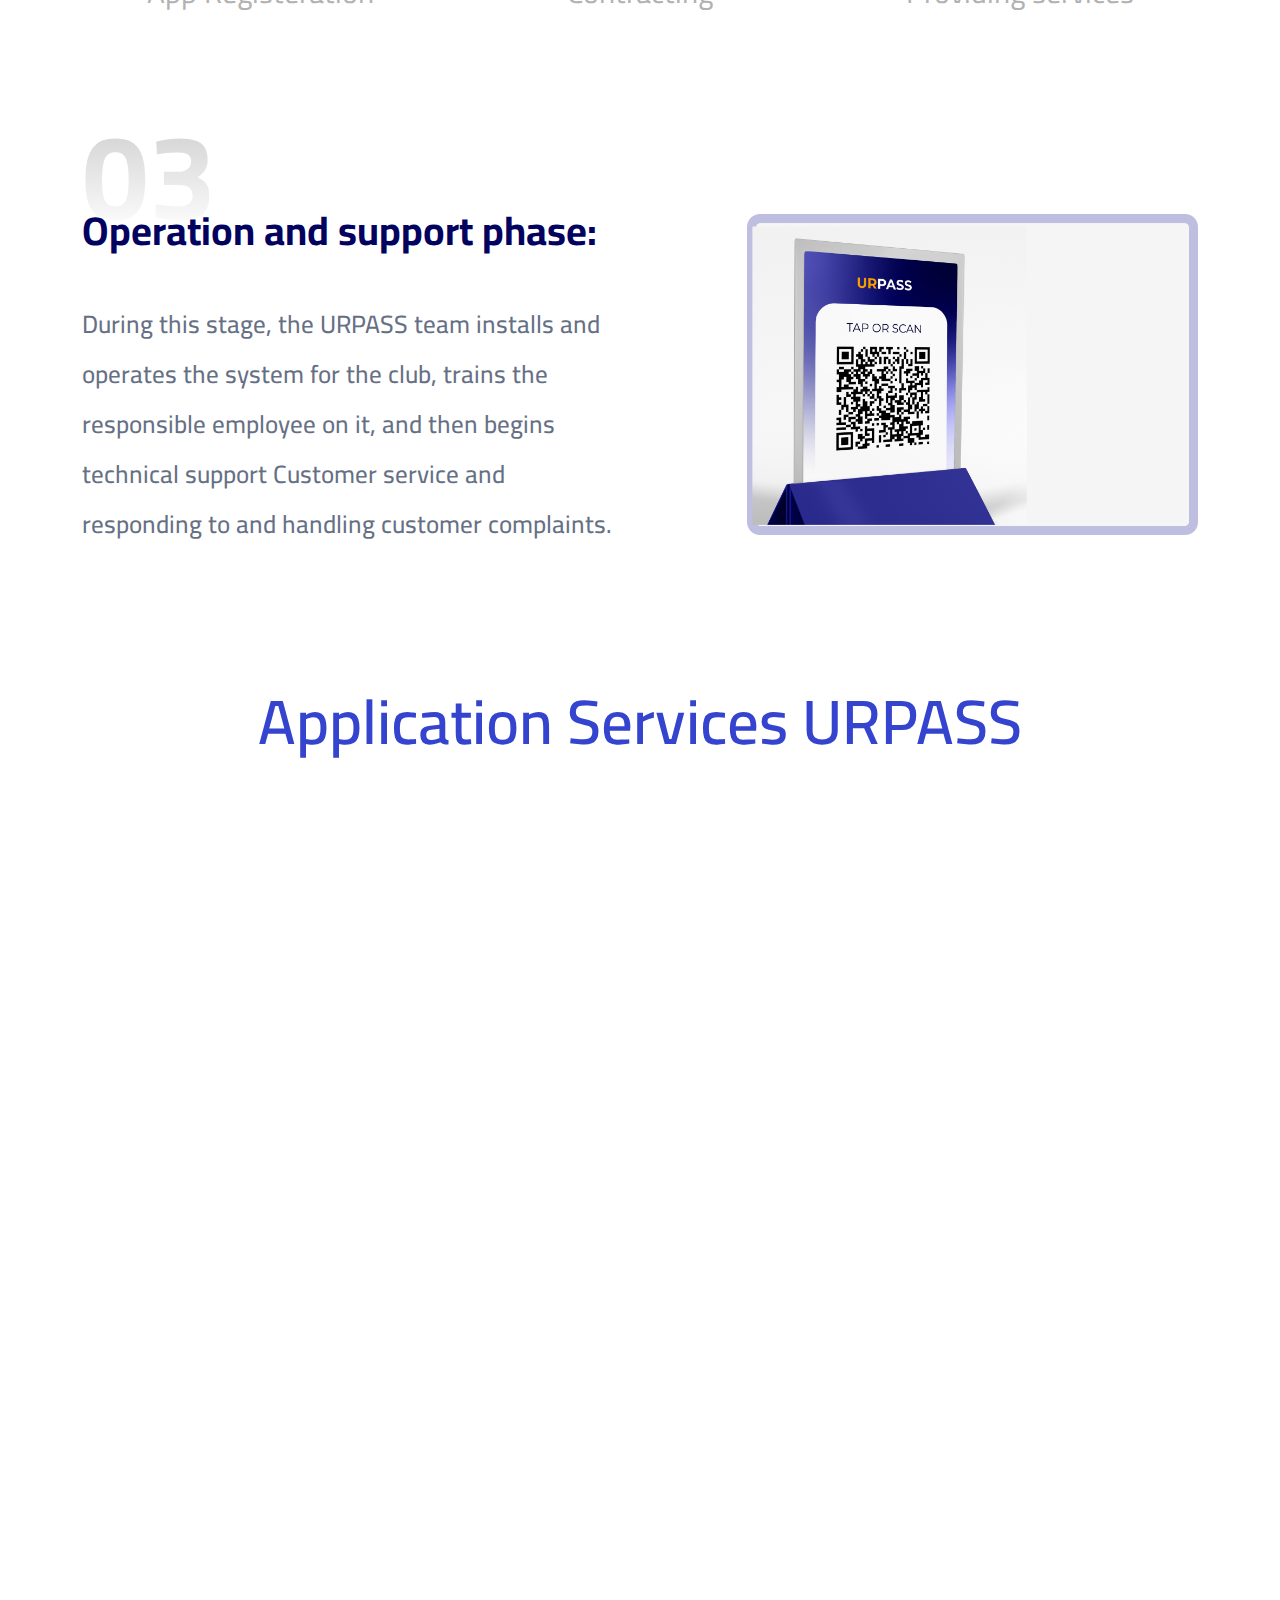
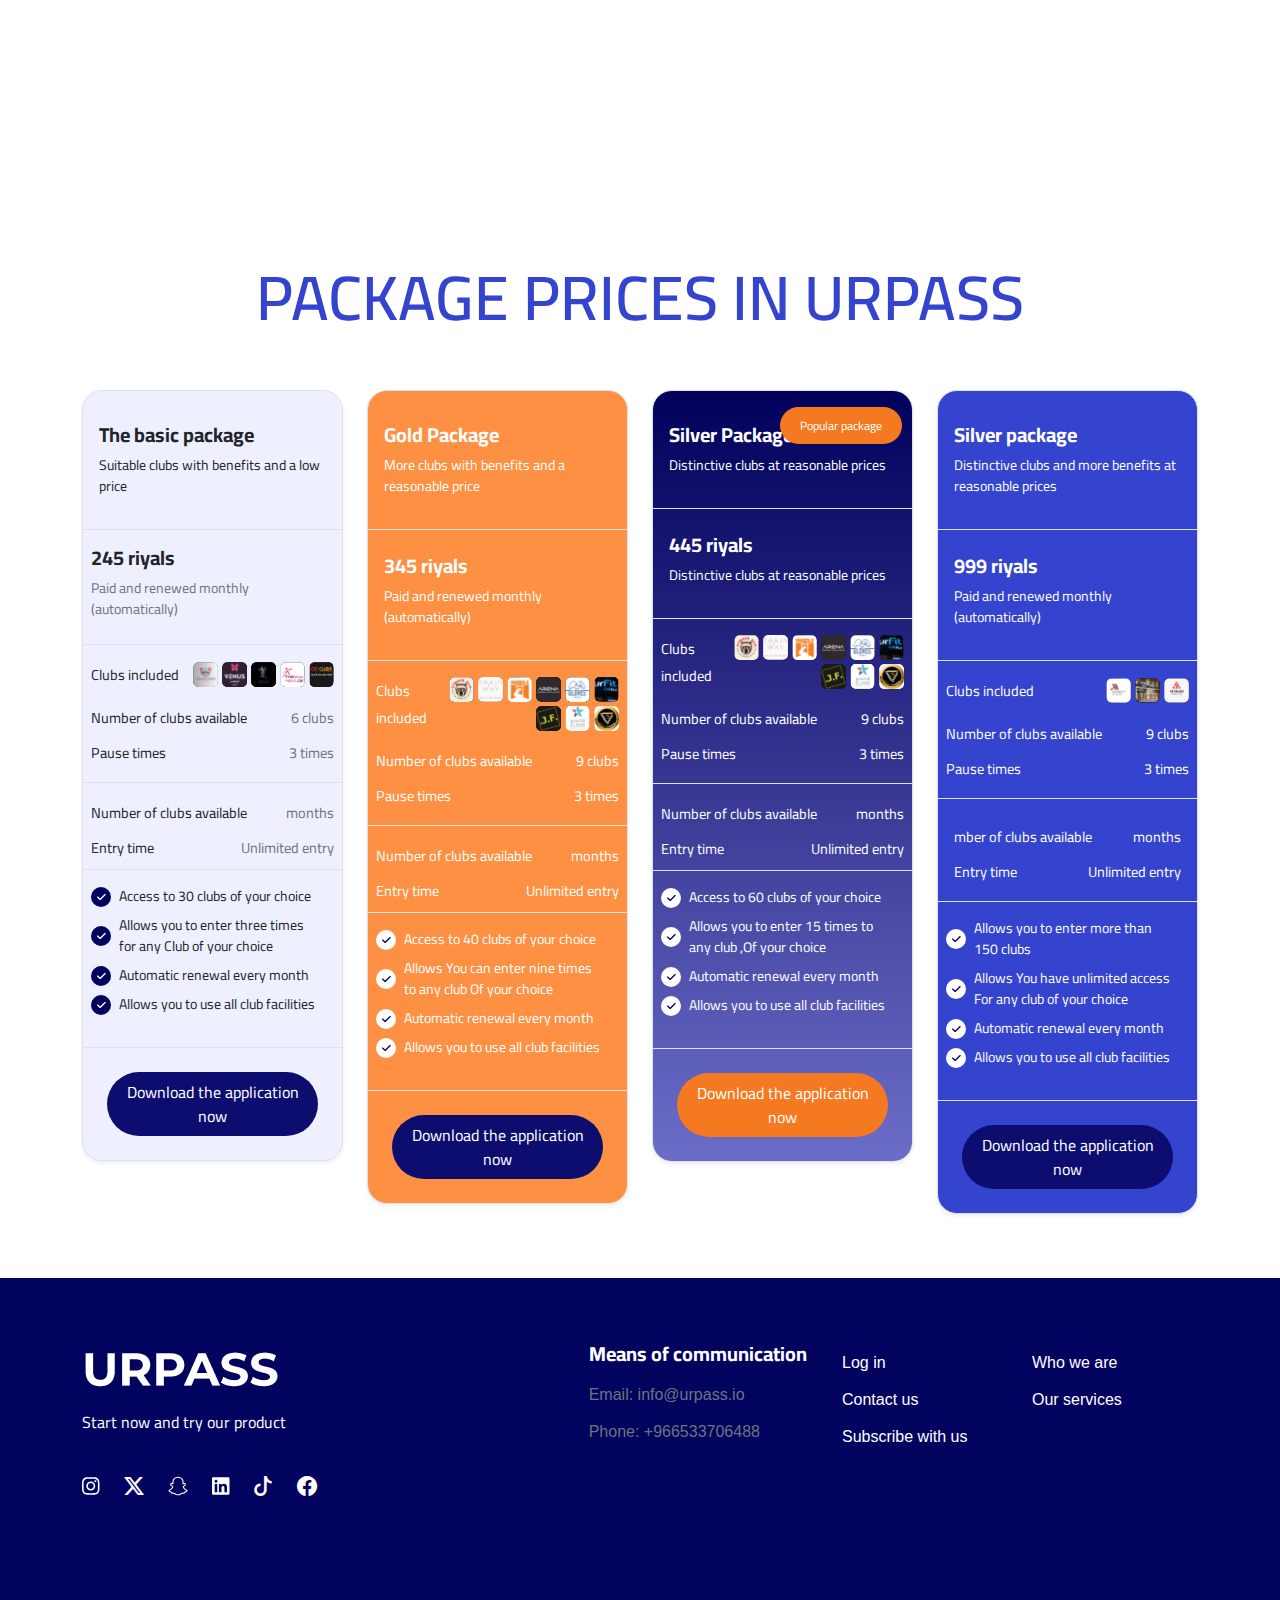
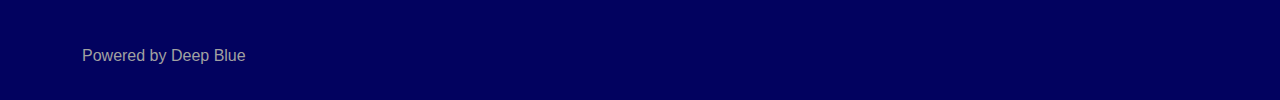
==== commit 5cf884f7: "packages EN" ====
--- a/indexEn.html
+++ b/indexEn.html
@@ -432,6 +432,307 @@
     </section>
     <!-- end application-services -->
 
+    <section class="packages mt-5 pt-5">
+      <div class="container">
+        <div class="title text-center">
+          <h2 class="text-uppercase">Package Prices In URPASS</h2>
+        </div>
+        <div class="row mt-5">
+          <div class="col-xl-3 col-lg-4 col-md-6 mb-3">
+            <div class="box box-1 shadow-sm border">
+              <div class="desc border-bottom p-3 mt-3">
+                <h5 class="fw-bolder">The basic package</h5>
+                <p>Suitable clubs with benefits and a low price</p>
+              </div>
+              <div class="price border-bottom my-2 p-2">
+                <h5 class="fw-bolder">245 riyals</h5>
+                <p class="text-secondary">Paid and renewed monthly (automatically)</p>
+              </div>
+              <div class="clubs border-bottom my-2 p-2">
+                <div class="d-flex justify-content-between align-items-center mb-3">
+                  <h6>Clubs included</h6>
+                  <div class="d-flex gap-1 flex-wrap">
+                    <img src="images/packages/logo-1.svg" class="img-fluid" alt="" />
+                    <img src="images/packages/logo-2.svg" class="img-fluid" alt="" />
+                    <img src="images/packages/logo-3.svg" class="img-fluid" alt="" />
+                    <img src="images/packages/logo-4.svg" class="img-fluid" alt="" />
+                    <img src="images/packages/logo-5.svg" class="img-fluid" alt="" />
+                  </div>
+                </div>
+                <div class="d-flex justify-content-between align-items-center mb-2">
+                  <h6>Number of clubs available</h6>
+                  <h6 class="text-secondary">6 clubs</h6>
+                </div>
+                <div class="d-flex justify-content-between align-items-center mb-2">
+                  <h6>Pause times</h6>
+                  <h6 class="text-secondary">3 times</h6>
+                </div>
+              </div>
+              <div class="border-bottom my-2 p-2">
+                <div class="d-flex justify-content-between align-items-center mb-2">
+                  <h6>Number of clubs available</h6>
+                  <h6 class="text-secondary">months</h6>
+                </div>
+                <div class="d-flex justify-content-between align-items-center">
+                  <h6>Entry time</h6>
+                  <h6 class="text-secondary">Unlimited entry</h6>
+                </div>
+              </div>
+              <div class="mt-2 p-2">
+                <div class="icon d-flex gap-2 align-items-center mb-2">
+                  <div class="rounded-circle">
+                    <i class="fa-solid fa-check"></i>
+                  </div>
+                  <p class="m-0 col-lg-10">Access to 30 clubs of your choice</p>
+                </div>
+                <div class="icon d-flex gap-2 align-items-center mb-2">
+                  <div class="rounded-circle">
+                    <i class="fa-solid fa-check"></i>
+                  </div>
+                  <p class="m-0 col-lg-10">Allows you to enter three times for any Club of your choice</p>
+                </div>
+                <div class="icon d-flex gap-2 align-items-center mb-2">
+                  <div class="rounded-circle">
+                    <i class="fa-solid fa-check"></i>
+                  </div>
+                  <p class="m-0 col-lg-10">Automatic renewal every month</p>
+                </div>
+                <div class="icon d-flex gap-2 align-items-center mb-2">
+                  <div class="rounded-circle">
+                    <i class="fa-solid fa-check"></i>
+                  </div>
+                  <p class="m-0 col-lg-10">Allows you to use all club facilities</p>
+                </div>
+              </div>
+              <div class="border-top mt-3 p-4">
+                <button class="btn rounded-pill m-auto p-2 px-3 w-100 text-white">Download the application now</button>
+              </div>
+            </div>
+          </div>
+          <div class="col-xl-3 col-lg-4 col-md-6 mb-3">
+            <div class="box box-2 text-white shadow-sm border">
+              <div class="desc border-bottom p-3 mt-3">
+                <h5 class="fw-bolder">Gold Package</h5>
+                <p>More clubs with benefits and a reasonable price</p>
+              </div>
+              <div class="price border-bottom my-2 p-3">
+                <h5 class="fw-bolder">345 riyals</h5>
+                <p class="text-white">Paid and renewed monthly (automatically)</p>
+              </div>
+              <div class="clubs border-bottom my-2 p-2">
+                <div class="d-flex justify-content-between align-items-center mb-3">
+                  <h6>Clubs included</h6>
+                  <div class="d-flex flex- gap-1 flex-wrap justify-content-end">
+                    <img src="images/packages/icon-1.svg" class="img-fluid" alt="" />
+                    <img src="images/packages/icon-2.svg" class="img-fluid" alt="" />
+                    <img src="images/packages/icon-3.svg" class="img-fluid" alt="" />
+                    <img src="images/packages/icon-4.svg" class="img-fluid" alt="" />
+                    <img src="images/packages/icon-5.svg" class="img-fluid" alt="" />
+                    <img src="images/packages/icon-6.svg" class="img-fluid" alt="" />
+                    <img src="images/packages/icon-7.svg" class="img-fluid" alt="" />
+                    <img src="images/packages/icon-8.svg" class="img-fluid" alt="" />
+                    <img src="images/packages/icon-9.svg" class="img-fluid" alt="" />
+                  </div>
+                </div>
+                <div class="d-flex justify-content-between align-items-center mb-2">
+                  <h6>Number of clubs available</h6>
+                  <h6 class="text-white">9 clubs</h6>
+                </div>
+                <div class="d-flex justify-content-between align-items-center mb-2">
+                  <h6>Pause times</h6>
+                  <h6 class="text-white">3 times</h6>
+                </div>
+              </div>
+              <div class="border-bottom my-2 p-2">
+                <div class="d-flex justify-content-between align-items-center mb-2">
+                  <h6>Number of clubs available</h6>
+                  <h6 class="text-white">months</h6>
+                </div>
+                <div class="d-flex justify-content-between align-items-center">
+                  <h6>Entry time</h6>
+                  <h6 class="text-white">Unlimited entry</h6>
+                </div>
+              </div>
+              <div class="mt-2 p-2">
+                <div class="icon d-flex gap-2 align-items-center mb-2">
+                  <div class="rounded-circle">
+                    <i class="fa-solid fa-check"></i>
+                  </div>
+                  <p class="m-0 col-lg-10">Access to 40 clubs of your choice</p>
+                </div>
+                <div class="icon d-flex gap-2 align-items-center mb-2">
+                  <div class="rounded-circle">
+                    <i class="fa-solid fa-check"></i>
+                  </div>
+                  <p class="m-0 col-lg-10">Allows You can enter nine times to any club Of your choice</p>
+                </div>
+                <div class="icon d-flex gap-2 align-items-center mb-2">
+                  <div class="rounded-circle">
+                    <i class="fa-solid fa-check"></i>
+                  </div>
+                  <p class="m-0 col-lg-10">Automatic renewal every month</p>
+                </div>
+                <div class="icon d-flex gap-2 align-items-center mb-2">
+                  <div class="rounded-circle">
+                    <i class="fa-solid fa-check"></i>
+                  </div>
+                  <p class="m-0 col-lg-10">Allows you to use all club facilities</p>
+                </div>
+              </div>
+              <div class="border-top mt-3 p-4">
+                <button class="btn rounded-pill m-auto p-2 px-3 w-100 text-white">Download the application now</button>
+              </div>
+            </div>
+          </div>
+          <div class="col-xl-3 col-lg-4 col-md-6 mb-3">
+            <div class="box box-3 text-white shadow-sm border">
+              <div class="desc border-bottom p-3 mt-3 position-relative">
+                <h6 class="rounded-pill ltr">Popular package</h6>
+                <h5 class="fw-bolder">Silver Package</h5>
+                <p>Distinctive clubs at reasonable prices</p>
+              </div>
+              <div class="price border-bottom my-2 p-3">
+                <h5 class="fw-bolder">445 riyals</h5>
+                <p class="text-white">Distinctive clubs at reasonable prices</p>
+              </div>
+              <div class="clubs border-bottom my-2 p-2">
+                <div class="d-flex justify-content-between align-items-center mb-3">
+                  <h6>Clubs included</h6>
+                  <div class="d-flex flex- gap-1 flex-wrap justify-content-end">
+                    <img src="images/packages/icon-1.svg" class="img-fluid" alt="" />
+                    <img src="images/packages/icon-2.svg" class="img-fluid" alt="" />
+                    <img src="images/packages/icon-3.svg" class="img-fluid" alt="" />
+                    <img src="images/packages/icon-4.svg" class="img-fluid" alt="" />
+                    <img src="images/packages/icon-5.svg" class="img-fluid" alt="" />
+                    <img src="images/packages/icon-6.svg" class="img-fluid" alt="" />
+                    <img src="images/packages/icon-7.svg" class="img-fluid" alt="" />
+                    <img src="images/packages/icon-8.svg" class="img-fluid" alt="" />
+                    <img src="images/packages/icon-9.svg" class="img-fluid" alt="" />
+                  </div>
+                </div>
+                <div class="d-flex justify-content-between align-items-center mb-2">
+                  <h6>Number of clubs available</h6>
+                  <h6 class="text-white">9 clubs</h6>
+                </div>
+                <div class="d-flex justify-content-between align-items-center mb-2">
+                  <h6>Pause times</h6>
+                  <h6 class="text-white">3 times</h6>
+                </div>
+              </div>
+              <div class="border-bottom my-2 p-2">
+                <div class="d-flex justify-content-between align-items-center mb-2">
+                  <h6>Number of clubs available</h6>
+                  <h6 class="text-white">months</h6>
+                </div>
+                <div class="d-flex justify-content-between align-items-center">
+                  <h6>Entry time</h6>
+                  <h6 class="text-white">Unlimited entry</h6>
+                </div>
+              </div>
+              <div class="mt-2 p-2">
+                <div class="icon d-flex gap-2 align-items-center mb-2">
+                  <div class="rounded-circle">
+                    <i class="fa-solid fa-check"></i>
+                  </div>
+                  <p class="m-0 col-lg-10">Access to 60 clubs of your choice</p>
+                </div>
+                <div class="icon d-flex gap-2 align-items-center mb-2">
+                  <div class="rounded-circle">
+                    <i class="fa-solid fa-check"></i>
+                  </div>
+                  <p class="m-0 col-lg-10">Allows you to enter 15 times to any club ,Of your choice</p>
+                </div>
+                <div class="icon d-flex gap-2 align-items-center mb-2">
+                  <div class="rounded-circle">
+                    <i class="fa-solid fa-check"></i>
+                  </div>
+                  <p class="m-0 col-lg-10">Automatic renewal every month</p>
+                </div>
+                <div class="icon d-flex gap-2 align-items-center mb-2">
+                  <div class="rounded-circle">
+                    <i class="fa-solid fa-check"></i>
+                  </div>
+                  <p class="m-0 col-lg-10">Allows you to use all club facilities</p>
+                </div>
+              </div>
+              <div class="border-top mt-3 p-4">
+                <button class="btn rounded-pill m-auto p-2 px-3 w-100 text-white">Download the application now</button>
+              </div>
+            </div>
+          </div>
+          <div class="col-xl-3 col-lg-4 col-md-6 mb-3">
+            <div class="box box-4 text-white shadow-sm border">
+              <div class="desc border-bottom p-3 mt-3">
+                <h5 class="fw-bolder">Silver package</h5>
+                <p>Distinctive clubs and more benefits at reasonable prices</p>
+              </div>
+              <div class="price border-bottom my-2 p-3">
+                <h5 class="fw-bolder">999 riyals</h5>
+                <p>Paid and renewed monthly (automatically)</p>
+              </div>
+              <div class="clubs border-bottom my-2 p-2">
+                <div class="d-flex justify-content-between align-items-center mb-3">
+                  <h6>Clubs included</h6>
+                  <div class="d-flex gap-1 flex-wrap justify-content-end">
+                    <img src="images/packages/img-1.svg" class="img-fluid" alt="" />
+                    <img src="images/packages/img-2.svg" class="img-fluid" alt="" />
+                    <img src="images/packages/img-3.svg" class="img-fluid" alt="" />
+                  </div>
+                </div>
+                <div class="d-flex justify-content-between align-items-center mb-2">
+                  <h6>Number of clubs available</h6>
+                  <h6 class="text-white">9 clubs</h6>
+                </div>
+                <div class="d-flex justify-content-between align-items-center mb-2">
+                  <h6>Pause times</h6>
+                  <h6 class="text-white">3 times</h6>
+                </div>
+              </div>
+              <div class="border-bottom my-2 p-3">
+                <div class="d-flex justify-content-between align-items-center mb-2">
+                  <h6>mber of clubs available</h6>
+                  <h6 class="text-white">months</h6>
+                </div>
+                <div class="d-flex justify-content-between align-items-center">
+                  <h6>Entry time</h6>
+                  <h6 class="text-white">Unlimited entry</h6>
+                </div>
+              </div>
+              <div class="mt-2 p-2">
+                <div class="icon d-flex gap-2 align-items-center mb-2">
+                  <div class="rounded-circle">
+                    <i class="fa-solid fa-check"></i>
+                  </div>
+                  <p class="m-0 text-white col-lg-10">Allows you to enter more than 150 clubs</p>
+                </div>
+                <div class="icon d-flex gap-2 align-items-center mb-2">
+                  <div class="rounded-circle">
+                    <i class="fa-solid fa-check"></i>
+                  </div>
+                  <p class="m-0 text-white col-lg-10">Allows You have unlimited access For any club of your choice</p>
+                </div>
+                <div class="icon d-flex gap-2 align-items-center mb-2">
+                  <div class="rounded-circle">
+                    <i class="fa-solid fa-check"></i>
+                  </div>
+                  <p class="m-0 col-lg-10">Automatic renewal every month</p>
+                </div>
+                <div class="icon d-flex gap-2 align-items-center mb-2">
+                  <div class="rounded-circle">
+                    <i class="fa-solid fa-check"></i>
+                  </div>
+                  <p class="m-0 col-lg-10">Allows you to use all club facilities</p>
+                </div>
+              </div>
+              <div class="border-top mt-3 p-4 h-100">
+                <button class="btn rounded-pill m-auto p-2 px-3 w-100 text-white">Download the application now</button>
+              </div>
+            </div>
+          </div>
+        </div>
+      </div>
+    </section>
+
     <!-- start footer -->
     <footer class="footer mt-5 py-3" id="contact">
       <div class="container">
@@ -450,7 +751,9 @@
                 <li>
                   <a href="https://x.com/URPASS_SA" target="_blank"><i class="bi bi-twitter-x fa-lg"></i></a>
                 </li>
-
+                <li>
+                  <a href="https://www.snapchat.com/add/urpass_urpass" target="_blank"><i class="fa-brands fa-snapchat fa-lg"></i></a>
+                </li>
                 <li>
                   <a href="https://linkedin.com/company/urpass" target="_blank"><i class="fa-brands fa-linkedin fa-lg"></i></a>
                 </li>
--- a/css/main.css
+++ b/css/main.css
@@ -533,6 +533,15 @@
   -ms-transform: scale(1.1);
   -o-transform: scale(1.1);
 }
+@media (max-width: 991px) {
+  .packages .box:hover {
+    transform: inherit;
+    -webkit-transform: inherit;
+    -moz-transform: inherit;
+    -ms-transform: inherit;
+    -o-transform: inherit;
+  }
+}
 .packages .box .clubs img {
   width: 25px;
   height: 25px;
@@ -552,8 +561,29 @@
 .packages button {
   background-color: #0d0d70;
   color: #fff;
-  box-shadow: 0px 0px 0px 4.45px #5559dd66;
-}
+  border: none;
+  outline: none;
+  display: block;
+  cursor: pointer;
+  animation-name: ripple;
+  animation-duration: 1.5s;
+  animation-iteration-count: infinite;
+}
+
+@keyframes ripple {
+  0% {
+    box-shadow: 0px 0px 0px 4.45px #343ae066;
+  }
+
+  60% {
+    box-shadow: 0 0 0 5px #343ae066, 0 0 0 5px #4346a466;
+  }
+
+  100% {
+    box-shadow: 0 0 0 0 #343ae066, 0 0 0 0 #343ae066;
+  }
+}
+
 .packages .box .package-3 span {
   position: absolute;
   left: 15px;
@@ -596,7 +626,17 @@
   padding: 5px 20px;
   cursor: pointer;
 }
-
+.packages .box-3 .desc .ltr {
+  position: absolute;
+  right: 10px;
+  top: 0;
+  background-color: #f57920;
+  color: #fff;
+  font-size: 12px;
+  padding: 5px 20px;
+  cursor: pointer;
+  display: inline-block;
+}
 .packages .box-3 button {
   background-color: #f57920;
 }
